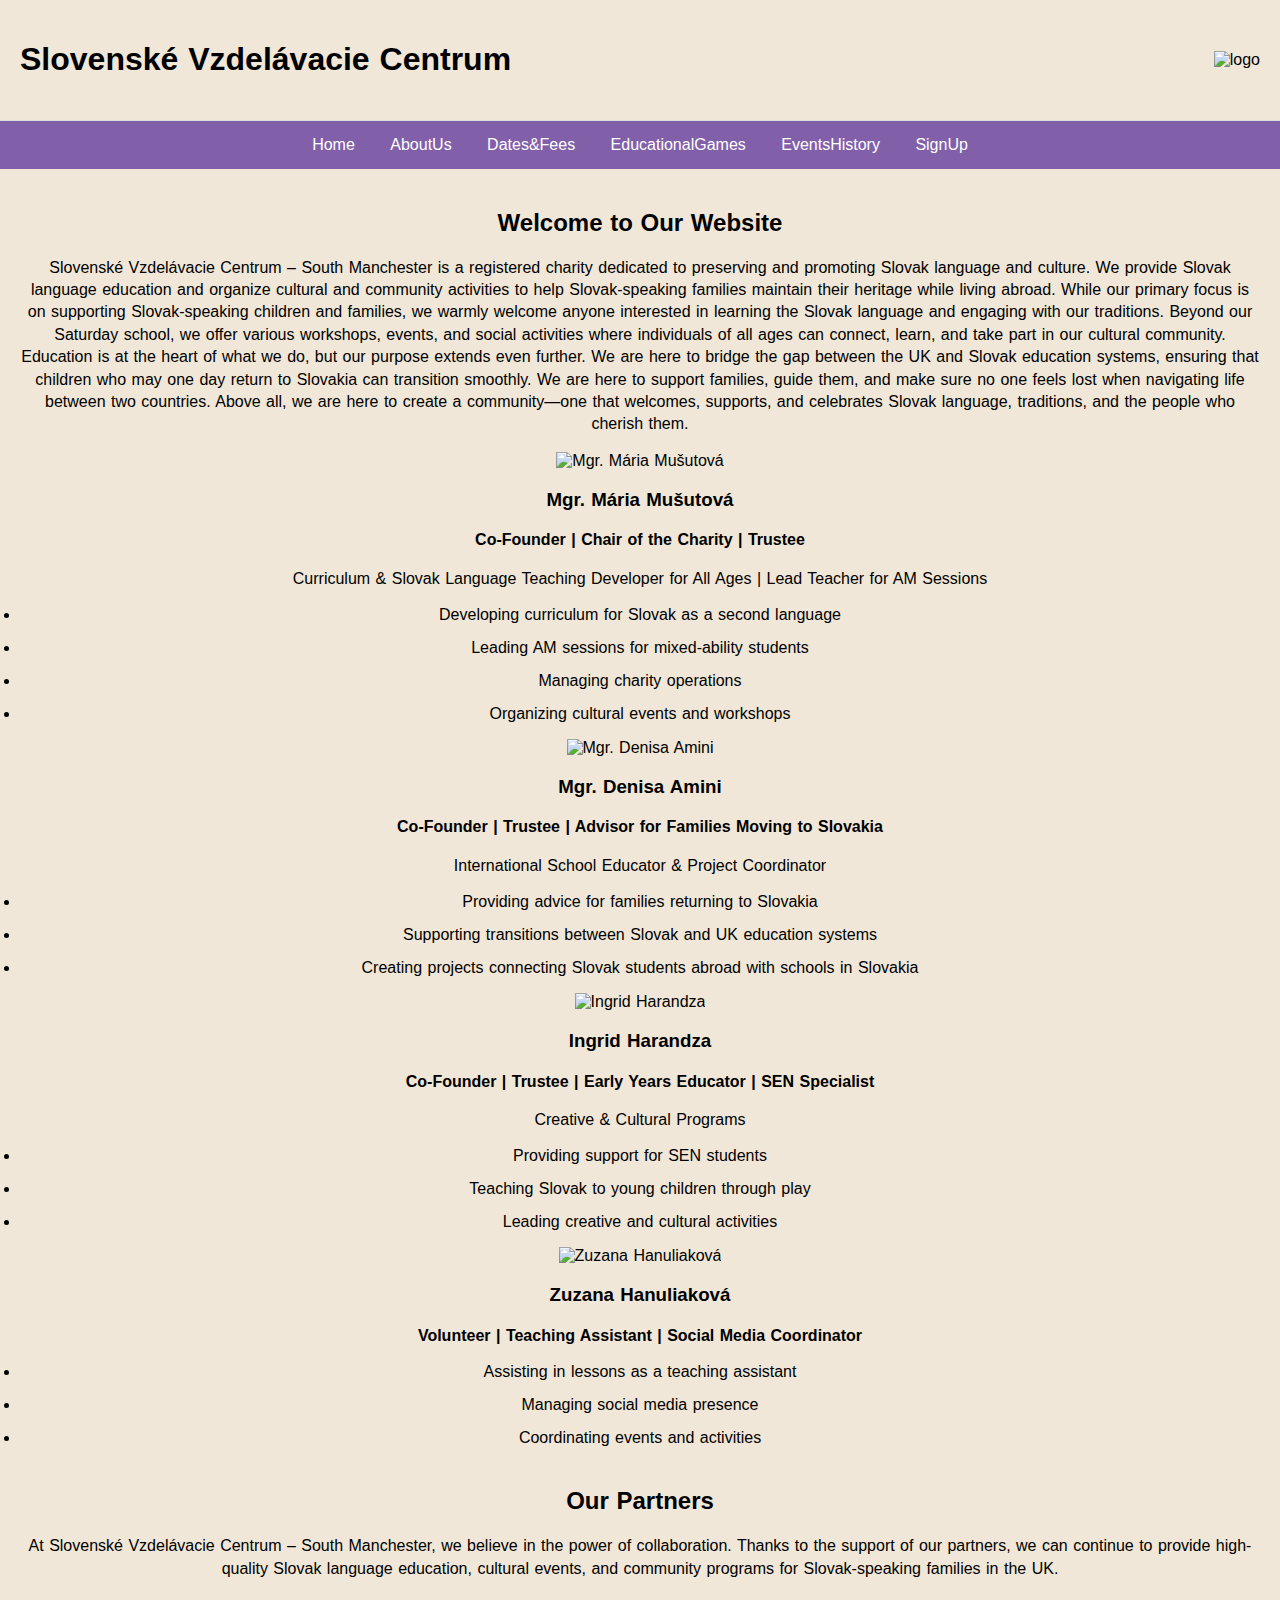
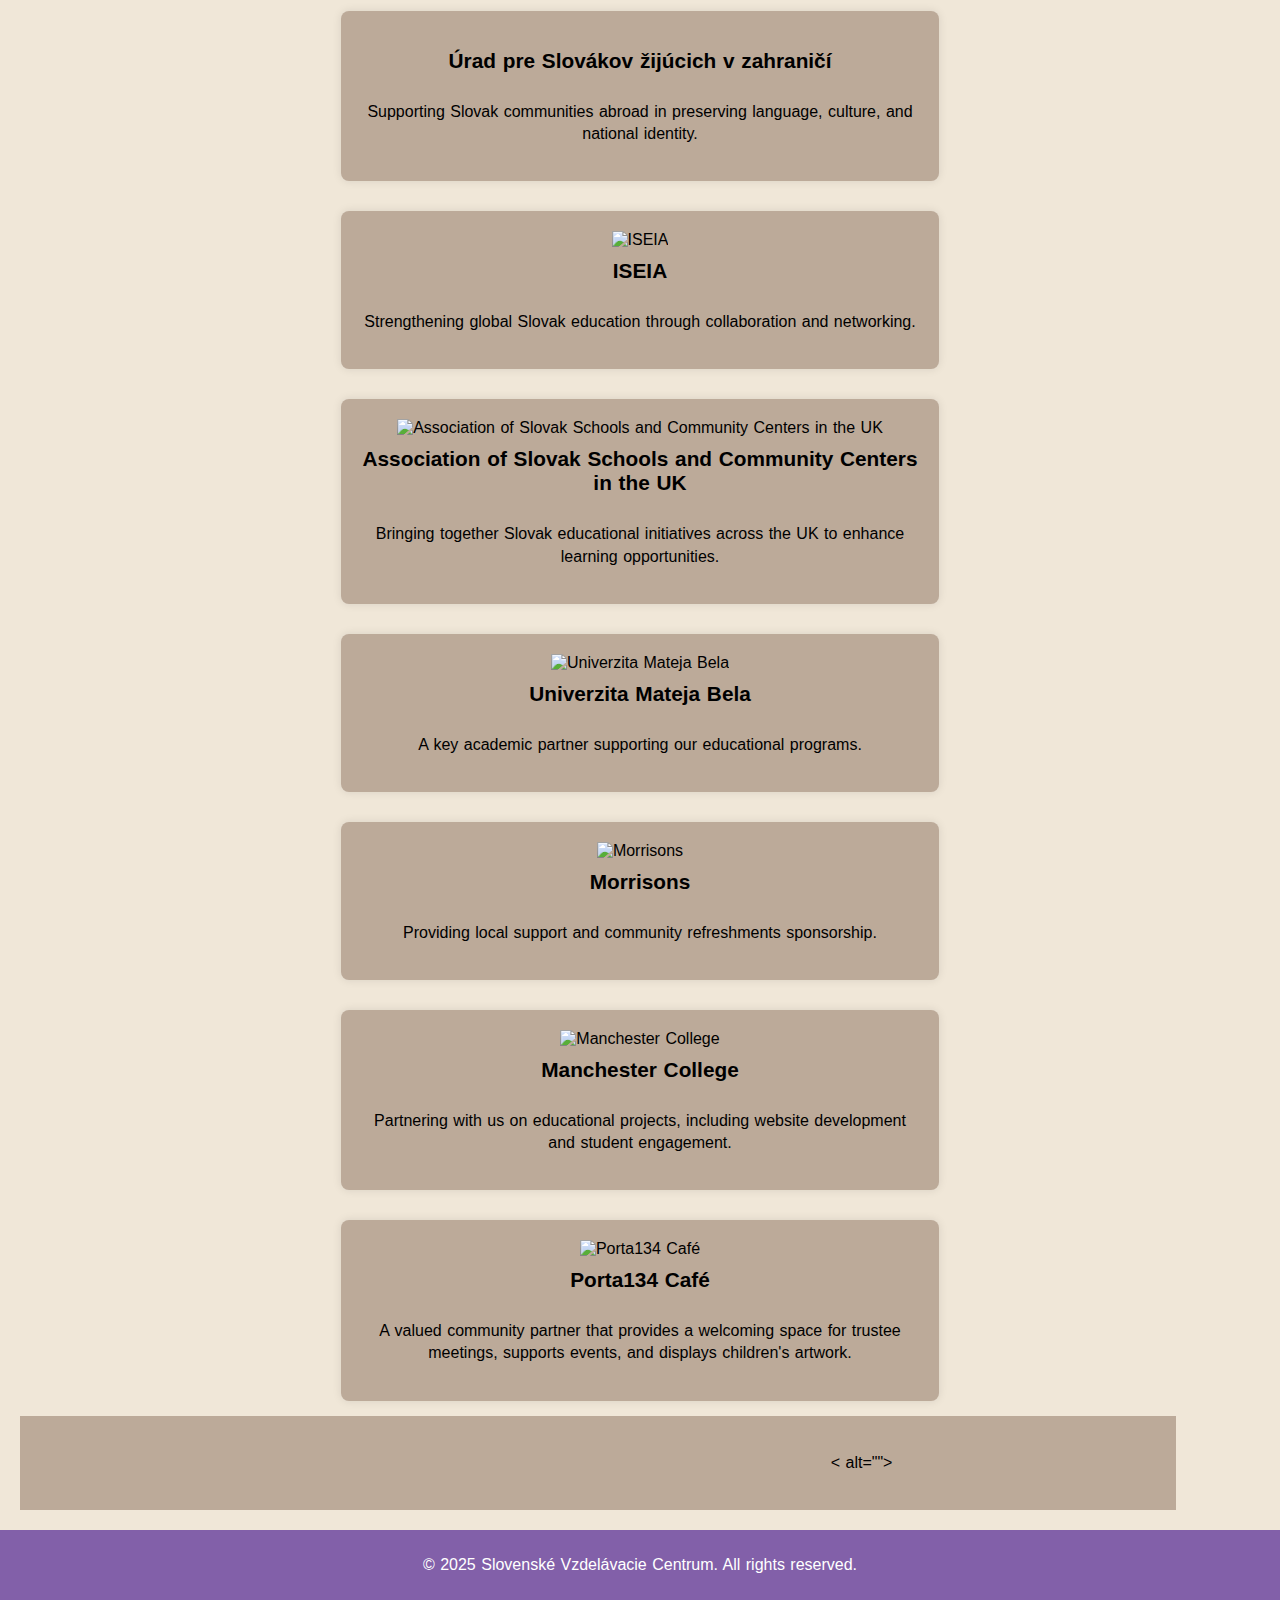
==== pages/aboutUs.html @ 6a3eaf0e "Update aboutUs.html" ====
<!DOCTYPE html>
<html lang="en">
  <head>
    <meta charset="UTF-8"> <!-- Sets the character encoding for the document -->
    <meta name="viewport" content="width=device-width, initial-scale=1.0"> <!-- Ensures proper responsive behavior on mobile devices -->
    <title>HomePage</title> <!-- Sets the title of the webpage -->
    <link href="../css/style.css" rel="stylesheet"> <!-- Links the external CSS file -->
    <script src="scripts/javascript.js"></script> <!-- Links the external JS file -->
  </head>
  <body> 
    <!-- Header Section with logo -->
    <header>
      <h1>Slovenské Vzdelávacie Centrum</h1> <!-- Main title of the website -->
      
      <img src="https://github.com/safna0801/U15Ass2-Safna-Imarn/blob/main/images/LOGO.png?raw=true" alt="logo" class="logo"> <!-- Displays a logo image aligned to the right -->
    </header>
    
    <!-- Navigation Bar -->
    <nav>
      <a href="index.html">Home</a> <!-- Navigation link to Home page -->
      <a href="pages/aboutUs.html">AboutUs</a> <!-- Navigation link to About page -->
      <a href="pages/dates&fees.html">Dates&Fees</a> <!-- Navigation link to Dates&fees page -->
      <a href="pages/educationalGames.html">EducationalGames</a> <!-- Navigation link to EducationalGames page -->
      <a href="pages/eventsHistory.html">EventsHistory</a> <!-- Navigation link to Events History page -->
      <a href="pages/signUp.html">SignUp</a> <!-- Navigation link to SignUp page -->
    </nav>
    
    <!-- Main Content Area with four Sections -->
    <main class="mainpage">
      <h2>Welcome to Our Website</h2> <!-- Main heading for content section -->
      <p>Slovenské Vzdelávacie Centrum – South Manchester is a registered charity dedicated to preserving and promoting Slovak language and culture. We provide Slovak language education and organize cultural and community activities to help Slovak-speaking families maintain their heritage while living abroad.

While our primary focus is on supporting Slovak-speaking children and families, we warmly welcome anyone interested in learning the Slovak language and engaging with our traditions. Beyond our Saturday school, we offer various workshops, events, and social activities where individuals of all ages can connect, learn, and take part in our cultural community.

Education is at the heart of what we do, but our purpose extends even further. We are here to bridge the gap between the UK and Slovak education systems, ensuring that children who may one day return to Slovakia can transition smoothly. We are here to support families, guide them, and make sure no one feels lost when navigating life between two countries.

Above all, we are here to create a community—one that welcomes, supports, and celebrates Slovak language, traditions, and the people who cherish them.</p> <!-- Short description of the page -->
      <section>
    <div class="team-member">
        <img src="https://via.placeholder.com/100" alt="Mgr. Mária Mušutová">
        <h3>Mgr. Mária Mušutová</h3>
        <p><strong>Co-Founder | Chair of the Charity | Trustee</strong></p>
        <p>Curriculum & Slovak Language Teaching Developer for All Ages | Lead Teacher for AM Sessions</p>
        <ul>
            <li>Developing curriculum for Slovak as a second language</li>
            <li>Leading AM sessions for mixed-ability students</li>
            <li>Managing charity operations</li>
            <li>Organizing cultural events and workshops</li>
        </ul>
    </div>

    <div class="team-member">
        <img src="https://via.placeholder.com/100" alt="Mgr. Denisa Amini">
        <h3>Mgr. Denisa Amini</h3>
        <p><strong>Co-Founder | Trustee | Advisor for Families Moving to Slovakia</strong></p>
        <p>International School Educator & Project Coordinator</p>
        <ul>
            <li>Providing advice for families returning to Slovakia</li>
            <li>Supporting transitions between Slovak and UK education systems</li>
            <li>Creating projects connecting Slovak students abroad with schools in Slovakia</li>
        </ul>
    </div>

    <div class="team-member">
        <img src="https://via.placeholder.com/100" alt="Ingrid Harandza">
        <h3>Ingrid Harandza</h3>
        <p><strong>Co-Founder | Trustee | Early Years Educator | SEN Specialist</strong></p>
        <p>Creative & Cultural Programs</p>
        <ul>
            <li>Providing support for SEN students</li>
            <li>Teaching Slovak to young children through play</li>
            <li>Leading creative and cultural activities</li>
        </ul>
    </div>

    <div class="team-member">
        <img src="https://via.placeholder.com/100" alt="Zuzana Hanuliaková">
        <h3>Zuzana Hanuliaková</h3>
        <p><strong>Volunteer | Teaching Assistant | Social Media Coordinator</strong></p>
        <ul>
            <li>Assisting in lessons as a teaching assistant</li>
            <li>Managing social media presence</li>
            <li>Coordinating events and activities</li>
        </ul>
    </div>
      
          
        </section>
        <section>
    <div class="partners-header">
        <h2>Our Partners</h2>
        <p>At Slovenské Vzdelávacie Centrum – South Manchester, we believe in the power of collaboration. Thanks to the support of our partners, we can continue to provide high-quality Slovak language education, cultural events, and community programs for Slovak-speaking families in the UK.</p>
    </div>

    <div class="partners-list">
        <div class="partner-card">
            <img src="https://github.com/safna0801/U15Ass2-Safna-Imarn/blob/main/images/%C3%9Arad%20pre%20Slov%C3%A1kov%20%C5%BEij%C3%BAcich%20v%20zahrani%C4%8D%C3%AD.jpg?raw=true"alt="">
            <h4>Úrad pre Slovákov žijúcich v zahraničí</h4>
            <p>Supporting Slovak communities abroad in preserving language, culture, and national identity.</p>
        </div>
        <div class="partner-card">
            <img src="https://github.com/safna0801/U15Ass2-Safna-Imarn/blob/main/images/ISEIA.jpg?raw=true" alt="ISEIA">
            <h4>ISEIA</h4>
            <p>Strengthening global Slovak education through collaboration and networking.</p>
        </div>
        <div class="partner-card">
            <img src="https://github.com/safna0801/U15Ass2-Safna-Imarn/blob/main/images/Association%20of%20Slovak%20Schools%20and%20Community%20Centers%20in%20the%20UK.jpg?raw=true" alt="Association of Slovak Schools and Community Centers in the UK">
            <h4>Association of Slovak Schools and Community Centers in the UK</h4>
            <p>Bringing together Slovak educational initiatives across the UK to enhance learning opportunities.</p>
        </div>
        <div class="partner-card">
            <img src="https://github.com/safna0801/U15Ass2-Safna-Imarn/blob/main/images/Univerzita%20Mateja%20Bela%201.png?raw=true" alt="Univerzita Mateja Bela">
            <h4>Univerzita Mateja Bela</h4>
            <p>A key academic partner supporting our educational programs.</p>
        </div>
        <div class="partner-card">
            <img src="https://github.com/safna0801/U15Ass2-Safna-Imarn/blob/main/images/Morrisons-Emblem.png?raw=true" alt="Morrisons">
            <h4>Morrisons</h4>
            <p>Providing local support and community refreshments sponsorship.</p>
        </div>
        <div class="partner-card">
            <img src="https://raw.githubusercontent.com/safna0801/U15Ass2-Safna-Imarn/refs/heads/main/images/The-Manchester-College-1024x576.webp" alt="Manchester College">
            <h4>Manchester College</h4>
            <p>Partnering with us on educational projects, including website development and student engagement.</p>
        </div>
        <div class="partner-card">
            <img src="https://github.com/safna0801/U15Ass2-Safna-Imarn/blob/main/images/porta-134-northenden-road-scaled%20(1).jpg?raw=true" alt="Porta134 Café">
            <h4>Porta134 Café</h4>
            <p>A valued community partner that provides a welcoming space for trustee meetings, supports events, and displays children's artwork.</p>
        </div>
    </div>
</section>
        <section class="section">
          <h3></h3> <!-- Heading for the second section -->
          <p>< alt=""></p> <!-- Image and description inside second section -->
        </section>
        
      </div>
    </main>
    
    <!-- Footer Section -->
    <footer>
      <p>&copy; 2025 Slovenské Vzdelávacie Centrum. All rights reserved.</p> <!-- Footer copyright information -->
    </footer>
  </body>
</html>
---- css/style.css ----
/* Reset default margin and padding for a consistent layout */
body{
  font-family: roboto, inter, nunito, figtee, arial; /* Sets the default font style */
  margin: 0;
  padding: 0;
  text-align: center; /* Centers text globally */
  word-spacing: 1px; /* Adds 10px of space between words */
}
/* Header Styling */
header {
  display: flex; /* Uses flexbox for layout */
  justify-content: space-between; /* Pushes content to opposite sides */
  align-items: center; /* Aligns items vertically */
  padding: 20px;
  background-color: #F0E7D8; /* Ligth grey background */
  border-bottom: 1px solid #ddd; /* Adds a subtle bottom border */
}
/* Logo Styling */
.logo{
  max-width: 100px; /* Restricts logo size */
  
}
/* Navigation Bar styling */
nav{
  background-color: #8260A9; /* Dark background for contrast */
  padding: 15px;
}
nav a {
  color: white; /* Sets text color */
  text-decoration: none; /* Removes underline from links */
  margin: 0 15px; /* Adds spacing between links */
}
/* Main Content Section Styling */
.mainpage {
  background-color: #F0E7D8;
  color: black; /* Ensures text is visible */
  padding: 20px; /* Optional:adds spacing inside */
  p {
  line-height: 1.4;
    

}
.content {
  backgroung-color: #f9f9f9; /* light gray background */
  padding: 20px; /* add space inside the main section */
  border-radius: 10px; /* rounded corners */
  text-align: center; /* center text */
  width: 100%; /* full width */
  max-width: 100%; */ ensure it does not exceed the viewport */
  margin: 0 auto; /* center horizontally */
  box-shadow: 0 4px 8px rgba(0, 0, 0, 0.1); /* add a subtle shadow */
  border: 2px solid #2c3e50; /* dark blue-gray border */
}
.content h2 {
  color: #333; /* dark gray color for heading */
  font-size: 30px; /* adjust font size */
}
.content p {
  color: #666; /* medium dray for paragraph text */
  font-size: 30px; /* adjust font size */
  line-height: 1.5; /* improve readability */
  max-width: 80%; /* limit text width for better readability */
  margin: 0 auto; /* center text */
}
.section {
  display: flex; /* enables side-by-side layout */
  justify-content: space-around; /* spaces sections evenly */
  padding: 20px; 
}
/* individual section styling */
.section {
  width: 90%; /* sets equal width for both sections */
  padding: 20px; 
  border: ; /* adds a subtle border */
  background-color: #BCAA99
}
ul {
  list-style-type: disc; /* Default bullet style */
  margin-left: 10px; /* Indentation for bullet points */
}
li {
  margin-bottom: 15px; /* Space between each bullet point */
}
 ul {
  list-style-position: outside; /* Keeps bullets outside the list items */
  padding-left: 0; /* Removes the default left padding */
  margin-left: 0; /* Removes the default margin on the left */
}

li {
  padding-left: 0; /* Ensures no padding is applied to the list items */
  margin-left: 0; /* Removes any margin from the list items */
}
  .partners-header {
            text-align: center;
            margin-top: 40px;
            color: #black;
        }
        .partners-list {
            display: flex;
            flex-wrap: wrap;
            justify-content: space-around;
        }
        .partner-card {
            width: 45%;
            text-align: center;
            margin: 15px;
            padding: 20px;
            background-color: #BCAA99;
            border-radius: 8px;
            box-shadow: 0 0 10px rgba(0, 0, 0, 0.1);
        }
        .partner-card h4 {
            margin-top: 0;
            font-size: 1.3em;
        }
        .partner-card img {
            width: 140px;
            height: auto;
            margin-bottom: 10px;
        }
}
/* footer styling */
footer{
  background-color: #8260A9;
  color: white;
  padding: 10px;
  position: relative;
}
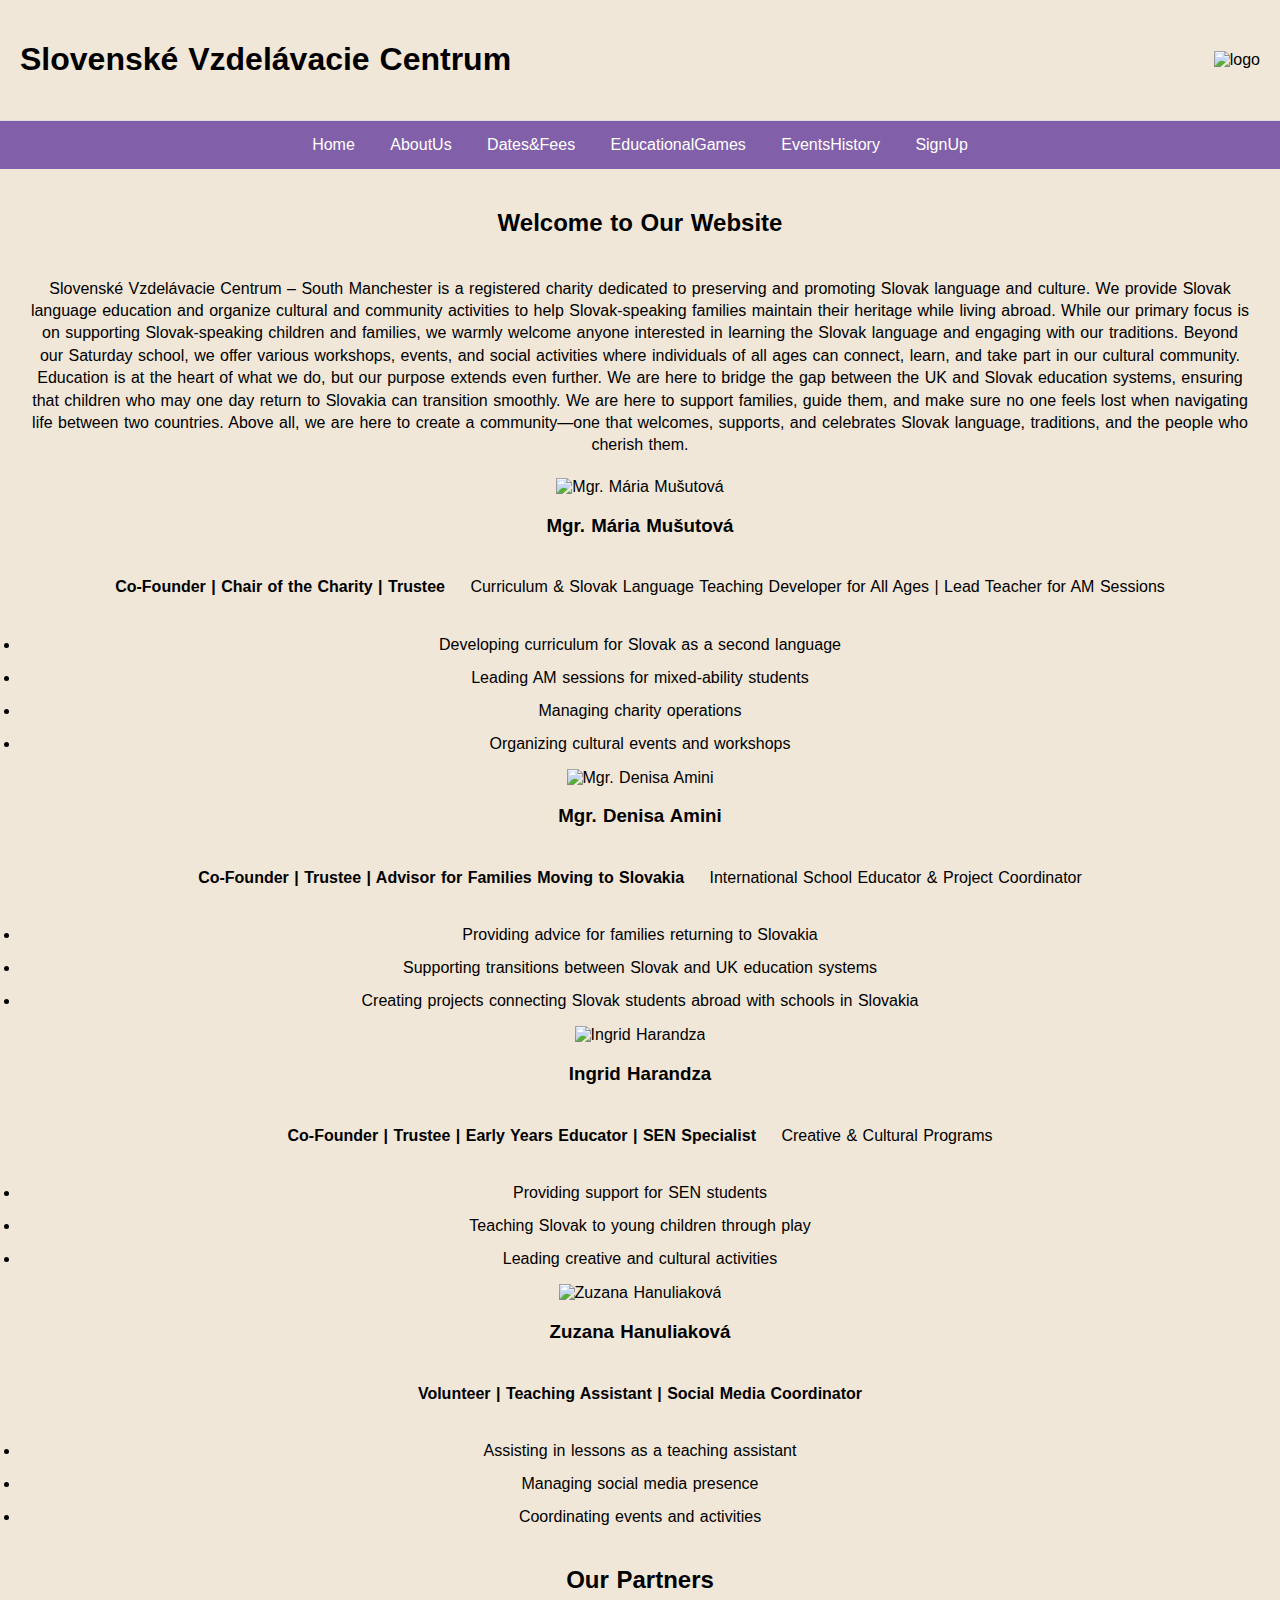
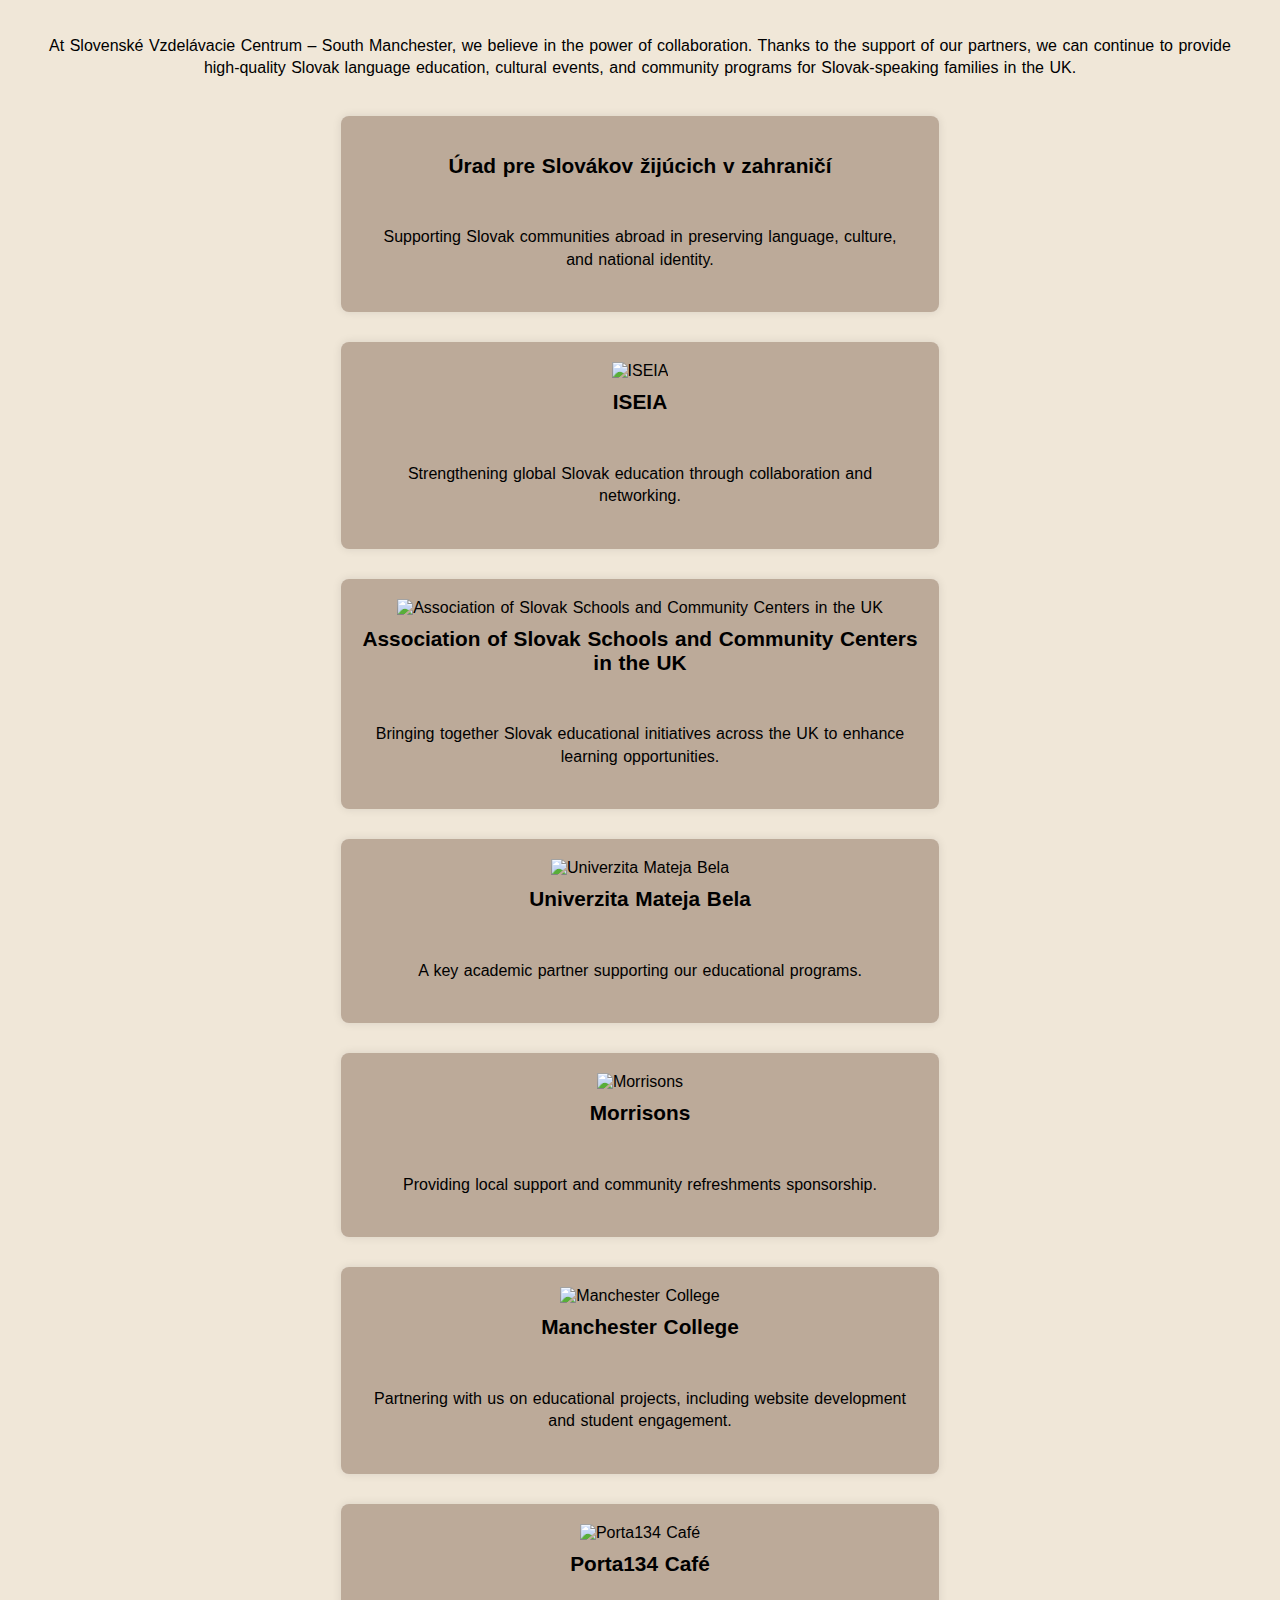
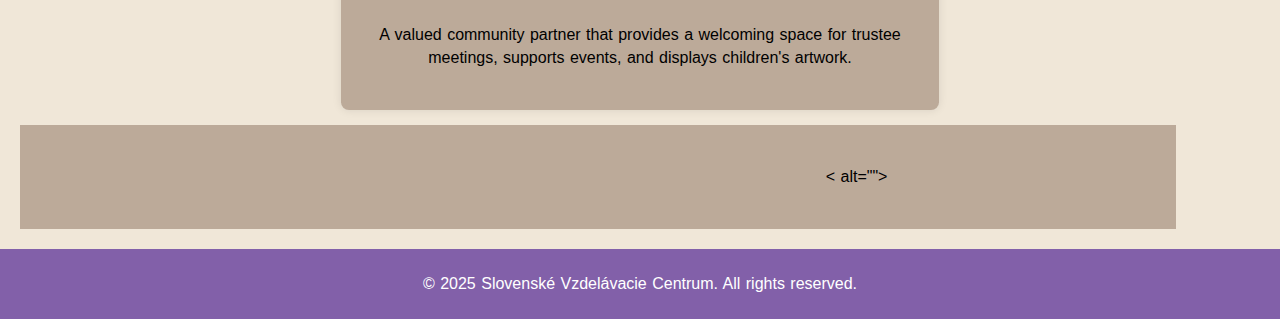
==== commit 6414b7e9: "Update aboutUs.html" ====
--- a/pages/aboutUs.html
+++ b/pages/aboutUs.html
@@ -35,6 +35,15 @@
 Education is at the heart of what we do, but our purpose extends even further. We are here to bridge the gap between the UK and Slovak education systems, ensuring that children who may one day return to Slovakia can transition smoothly. We are here to support families, guide them, and make sure no one feels lost when navigating life between two countries.
 
 Above all, we are here to create a community—one that welcomes, supports, and celebrates Slovak language, traditions, and the people who cherish them.</p> <!-- Short description of the page -->
+     <style>
+      /* Add a border around the team member's name */
+      .mainpage p {
+        border: 2px solid #black; /* Adds a border with color */
+        padding: 5px 10px; /* Adds padding around the text */
+        border-radius: 5px; /* Optional: Adds rounded corners */
+        display: inline-block; /* Makes the border wrap tightly around the name */
+      }
+    </style>
       <section>
     <div class="team-member">
         <img src="https://via.placeholder.com/100" alt="Mgr. Mária Mušutová">
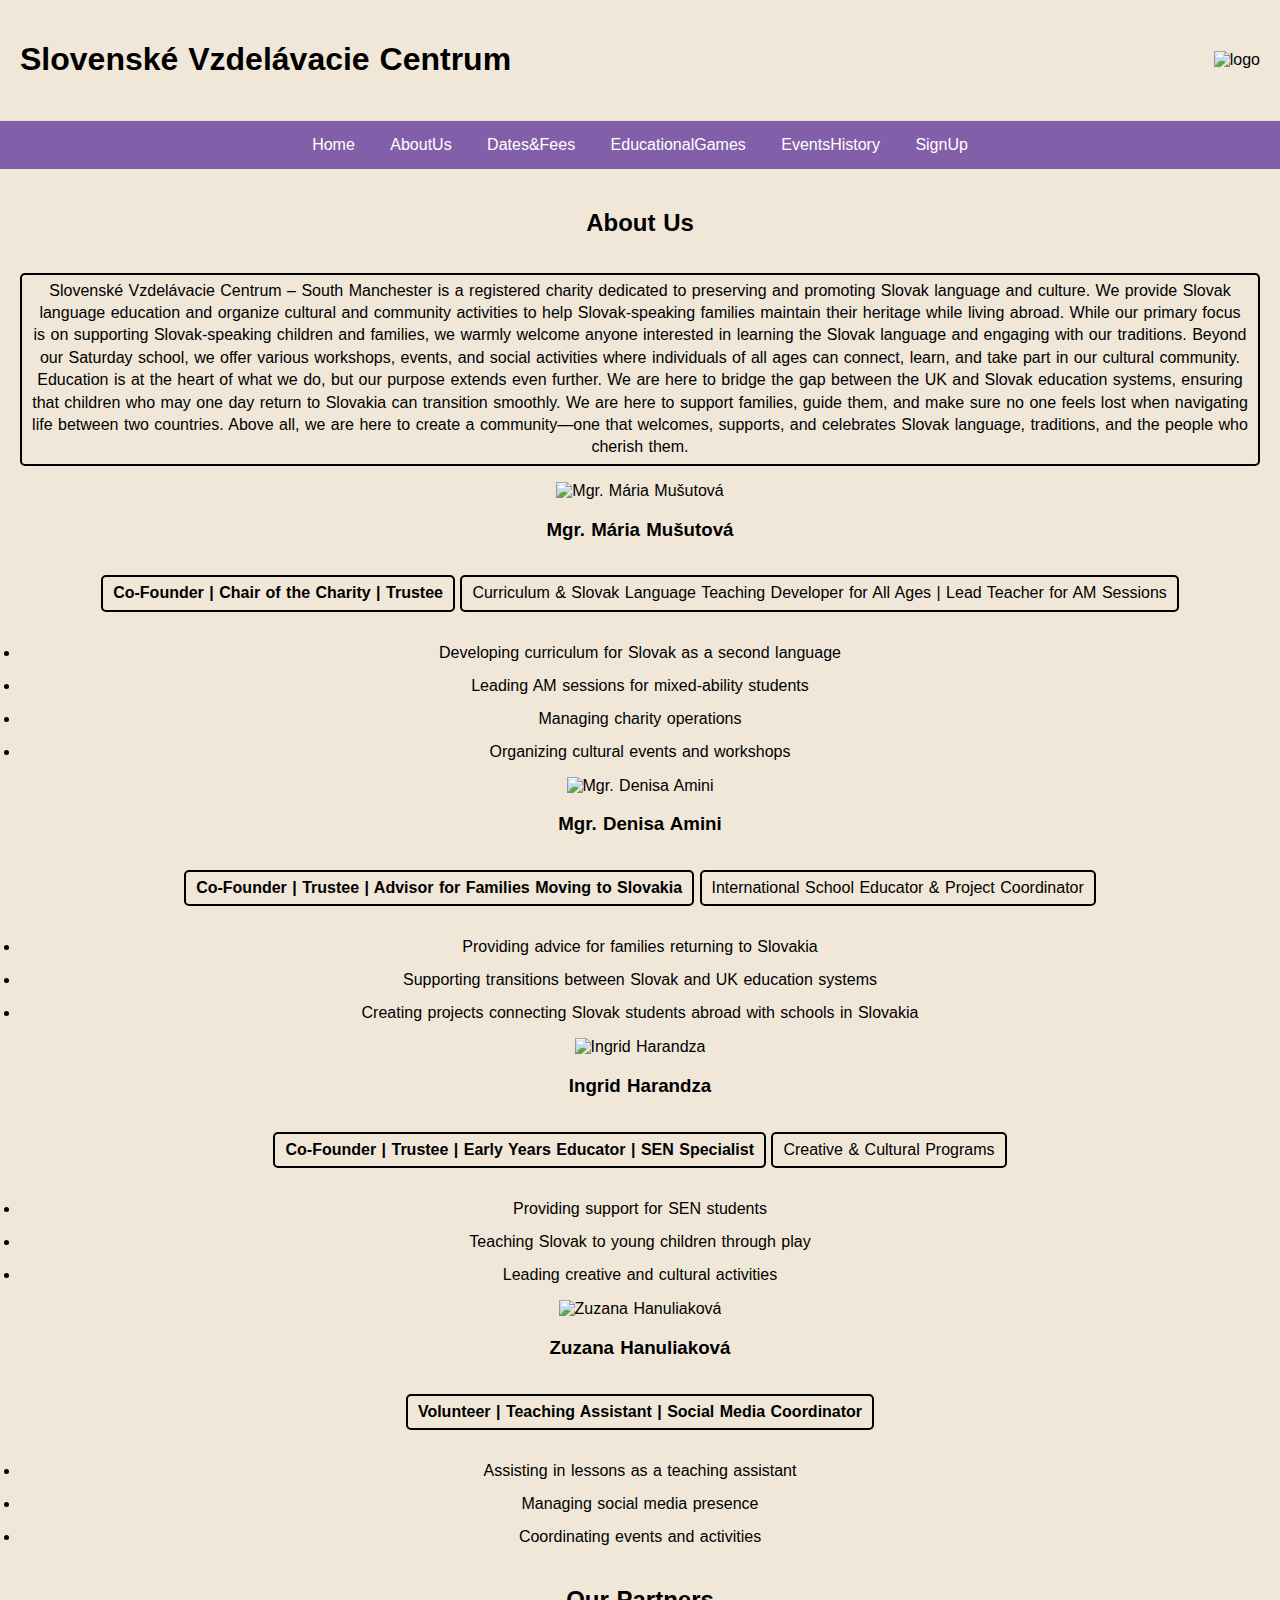
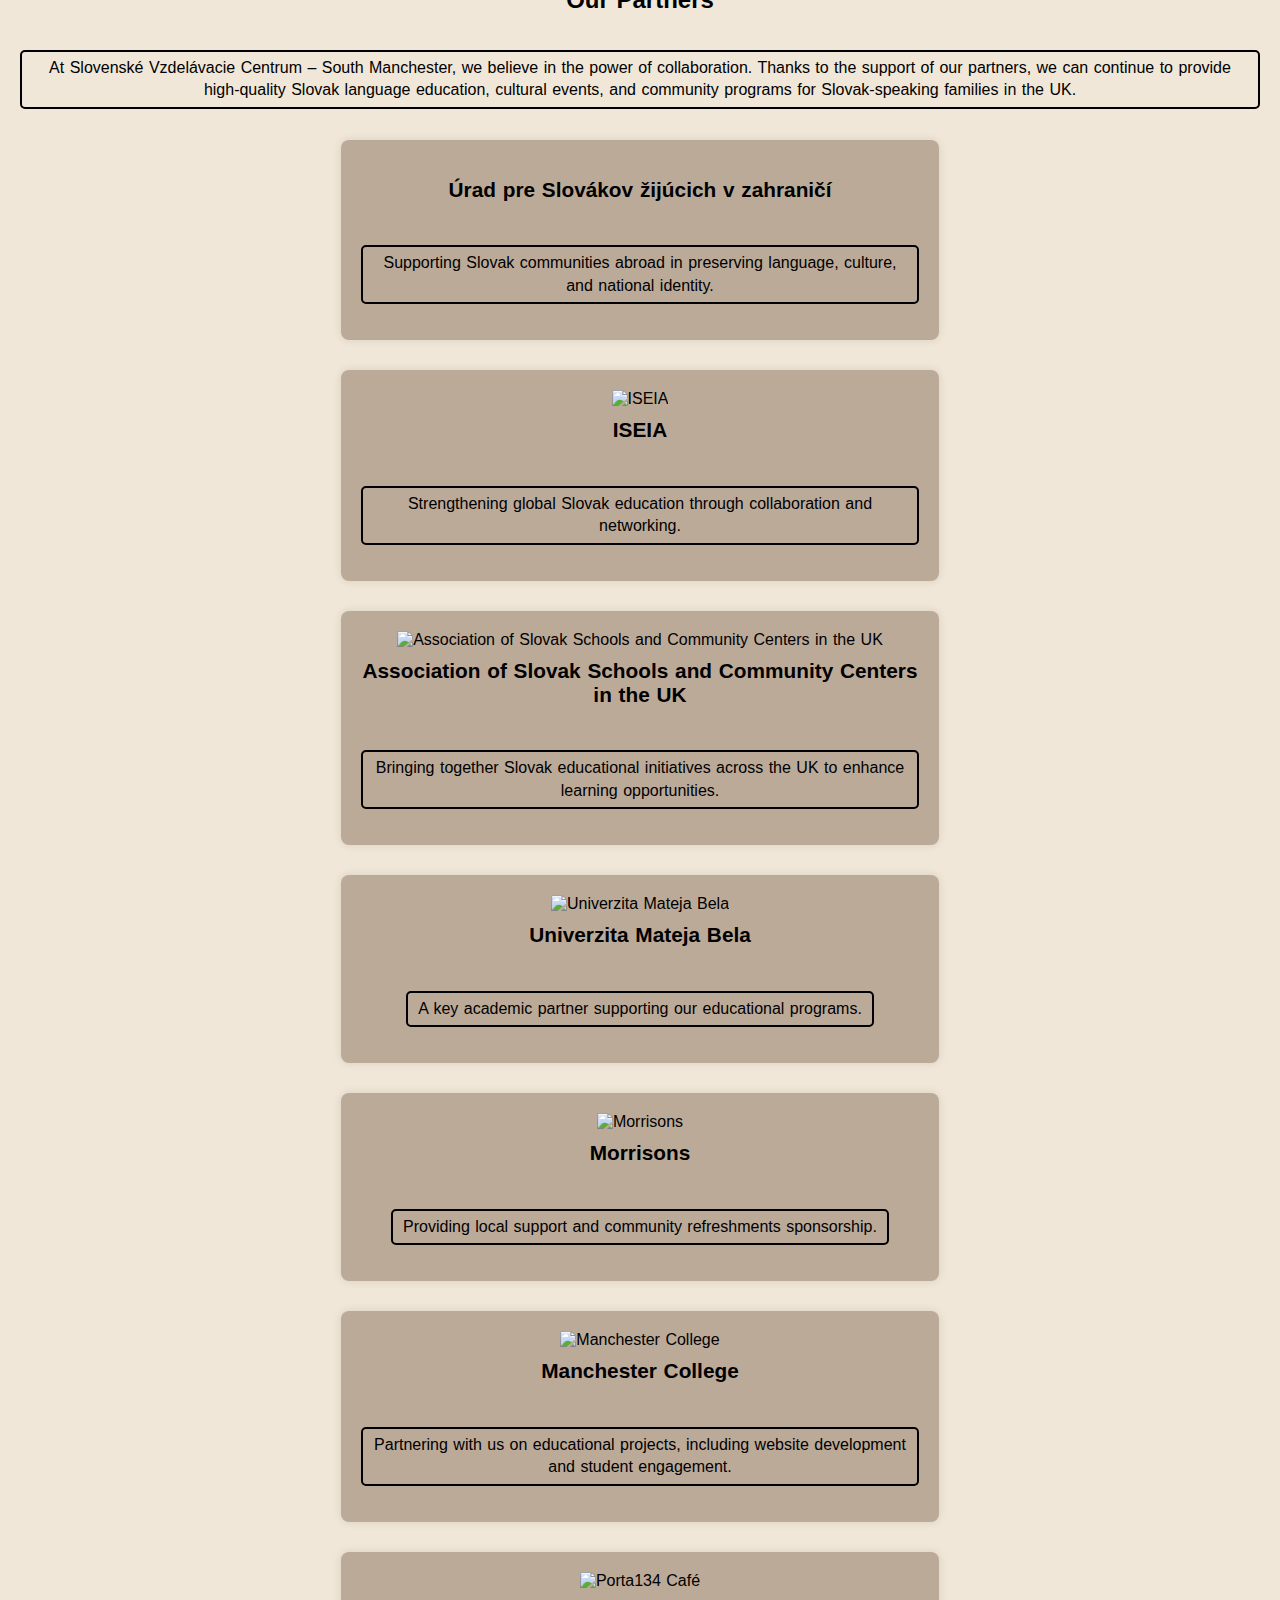
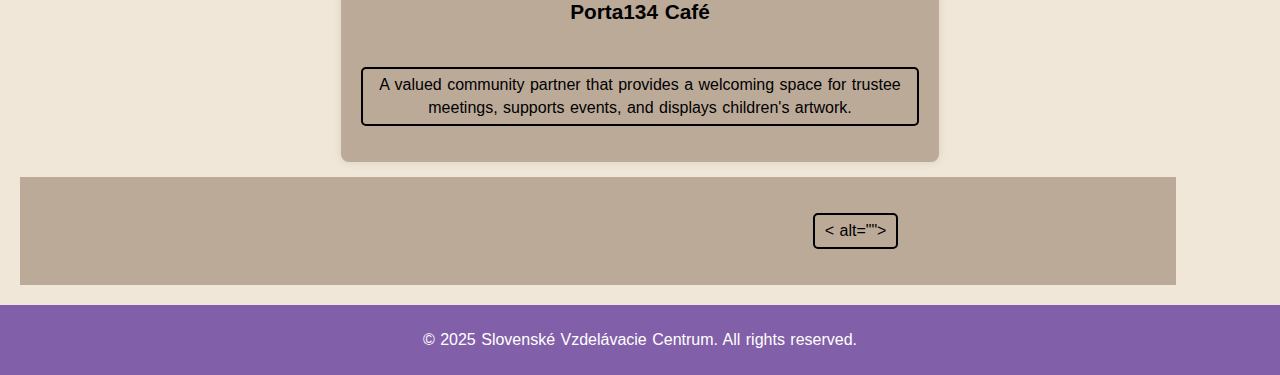
==== commit 87bec975: "Update aboutUs.html" ====
--- a/pages/aboutUs.html
+++ b/pages/aboutUs.html
@@ -27,7 +27,7 @@
     
     <!-- Main Content Area with four Sections -->
     <main class="mainpage">
-      <h2>Welcome to Our Website</h2> <!-- Main heading for content section -->
+      <h2>About Us</h2> <!-- Main heading for content section -->
       <p>Slovenské Vzdelávacie Centrum – South Manchester is a registered charity dedicated to preserving and promoting Slovak language and culture. We provide Slovak language education and organize cultural and community activities to help Slovak-speaking families maintain their heritage while living abroad.
 
 While our primary focus is on supporting Slovak-speaking children and families, we warmly welcome anyone interested in learning the Slovak language and engaging with our traditions. Beyond our Saturday school, we offer various workshops, events, and social activities where individuals of all ages can connect, learn, and take part in our cultural community.
@@ -38,7 +38,7 @@
      <style>
       /* Add a border around the team member's name */
       .mainpage p {
-        border: 2px solid #black; /* Adds a border with color */
+        border: 2px solid black; /* Adds a border with color */
         padding: 5px 10px; /* Adds padding around the text */
         border-radius: 5px; /* Optional: Adds rounded corners */
         display: inline-block; /* Makes the border wrap tightly around the name */
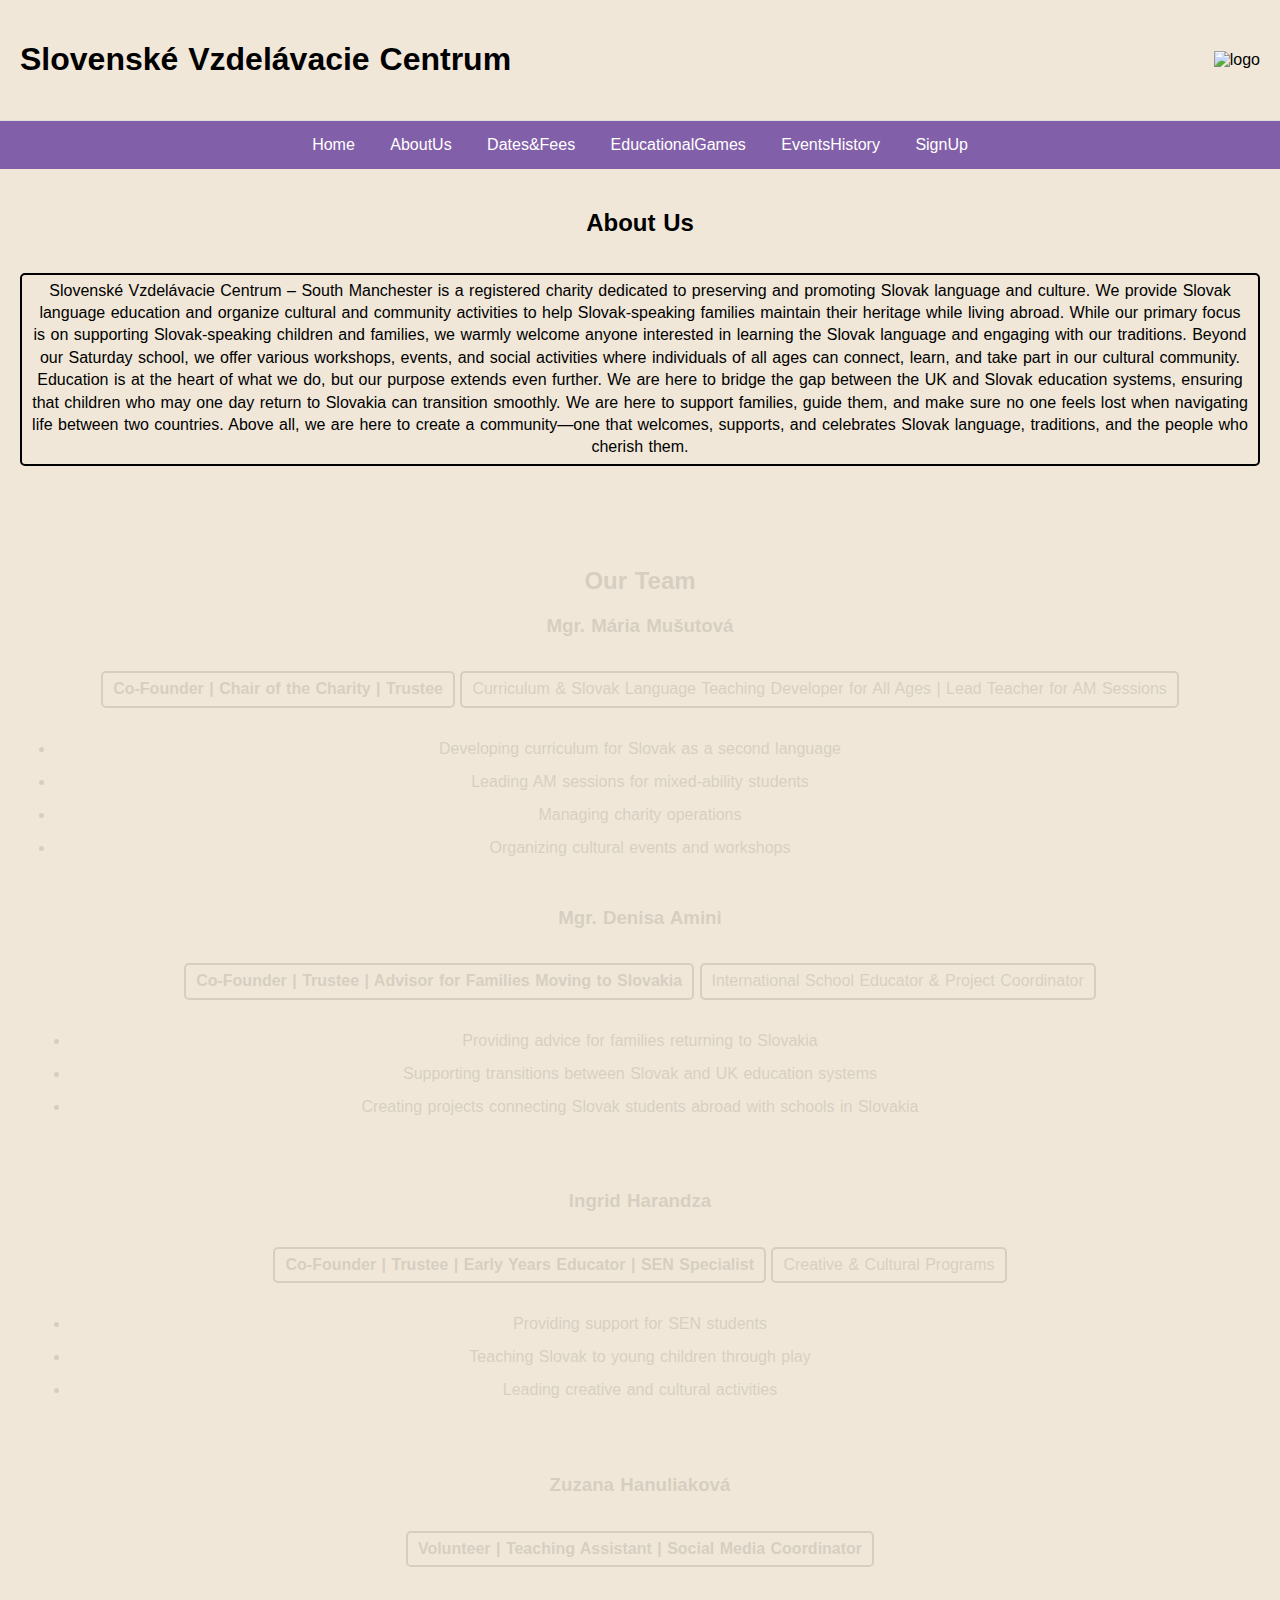
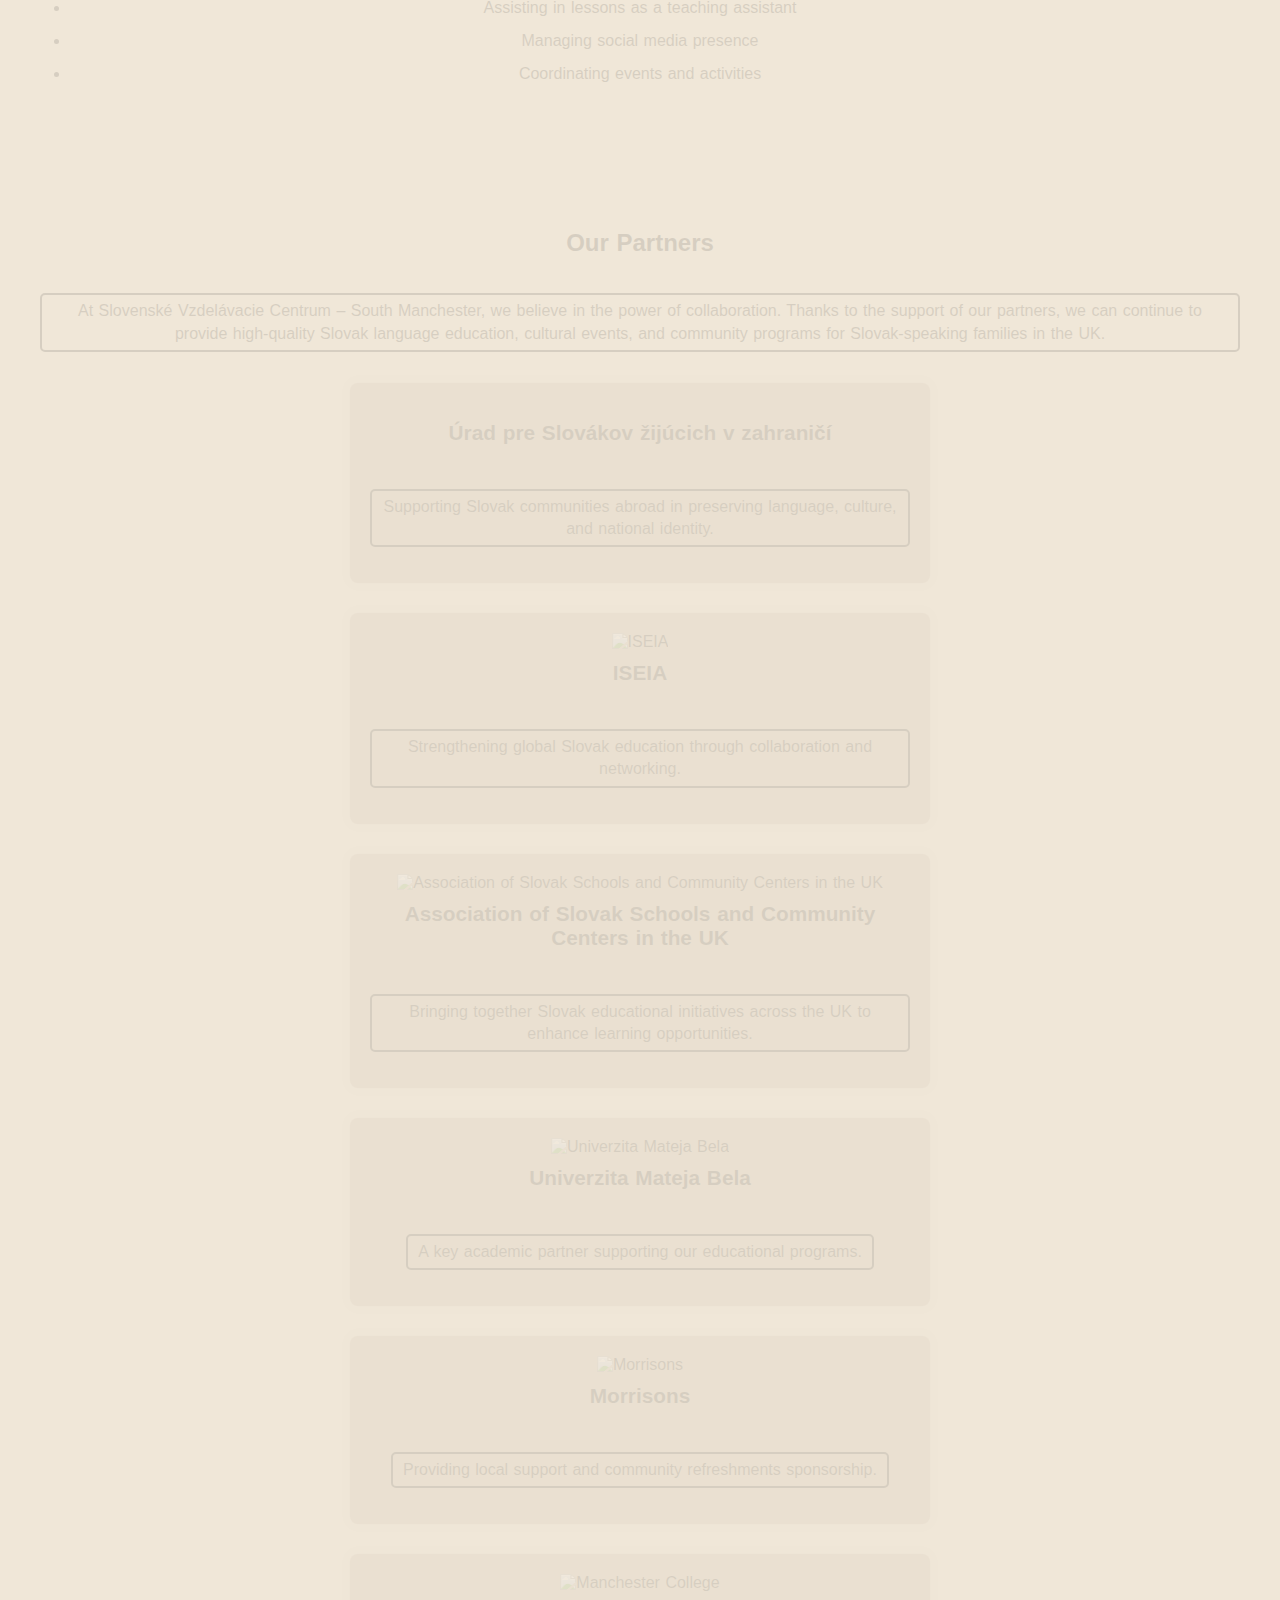
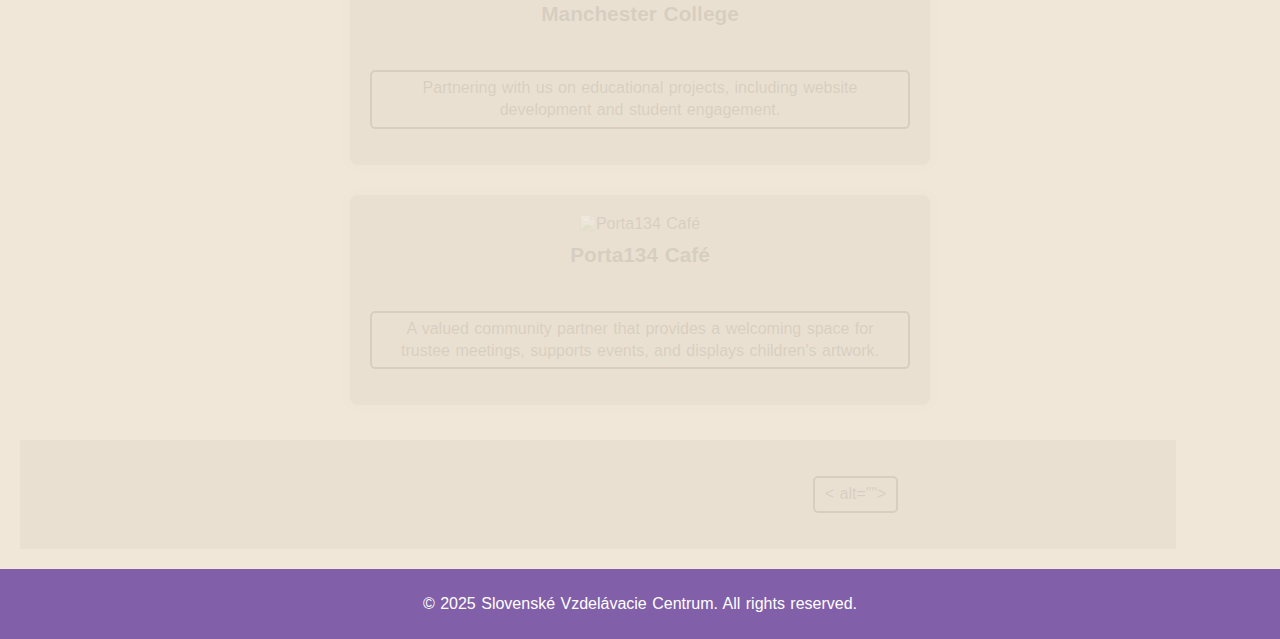
==== commit 1feb1bea: "Update aboutUs.html" ====
--- a/pages/aboutUs.html
+++ b/pages/aboutUs.html
@@ -46,7 +46,8 @@
     </style>
       <section>
     <div class="team-member">
-        <img src="https://via.placeholder.com/100" alt="Mgr. Mária Mušutová">
+        <div class="partners-header">
+        <h2>Our Team</h2>
         <h3>Mgr. Mária Mušutová</h3>
         <p><strong>Co-Founder | Chair of the Charity | Trustee</strong></p>
         <p>Curriculum & Slovak Language Teaching Developer for All Ages | Lead Teacher for AM Sessions</p>
@@ -59,7 +60,7 @@
     </div>
 
     <div class="team-member">
-        <img src="https://via.placeholder.com/100" alt="Mgr. Denisa Amini">
+       
         <h3>Mgr. Denisa Amini</h3>
         <p><strong>Co-Founder | Trustee | Advisor for Families Moving to Slovakia</strong></p>
         <p>International School Educator & Project Coordinator</p>
@@ -71,7 +72,7 @@
     </div>
 
     <div class="team-member">
-        <img src="https://via.placeholder.com/100" alt="Ingrid Harandza">
+       
         <h3>Ingrid Harandza</h3>
         <p><strong>Co-Founder | Trustee | Early Years Educator | SEN Specialist</strong></p>
         <p>Creative & Cultural Programs</p>
@@ -83,7 +84,7 @@
     </div>
 
     <div class="team-member">
-        <img src="https://via.placeholder.com/100" alt="Zuzana Hanuliaková">
+        
         <h3>Zuzana Hanuliaková</h3>
         <p><strong>Volunteer | Teaching Assistant | Social Media Coordinator</strong></p>
         <ul>
@@ -92,7 +93,34 @@
             <li>Coordinating events and activities</li>
         </ul>
     </div>
-      
+      <style>
+  /* Add a background image to the team members section */
+  section {
+    background-image: url('https://raw.githubusercontent.com/safna0801/U15Ass2-Safna-Imarn/refs/heads/main/images/donate.webp'); /* Replace with your image URL */
+    background-size: cover; /* Ensures the image covers the entire section */
+    background-position: center; /* Centers the image */
+    padding: 20px; /* Adds some padding around the section */
+    color: # darkblack; /* Optional: Makes the text color white for contrast */
+    opacity: 0.1;
+  }
+
+  /* Additional styles to ensure text is readable over the background image */
+  .team-member {
+    background: light white; /* Adds a semi-transparent dark overlay behind the text */
+    padding: 15px;
+    border-radius: 5px;
+    margin: 10px 0;
+  }
+
+  .team-member h3 {
+    color: #black; /* Makes the name white for visibility */
+  }
+
+  .team-member p, .team-member ul {
+    color: #black; /* Makes the details white for readability */
+  }
+</style> 
+        </section>
           
         </section>
         <section>
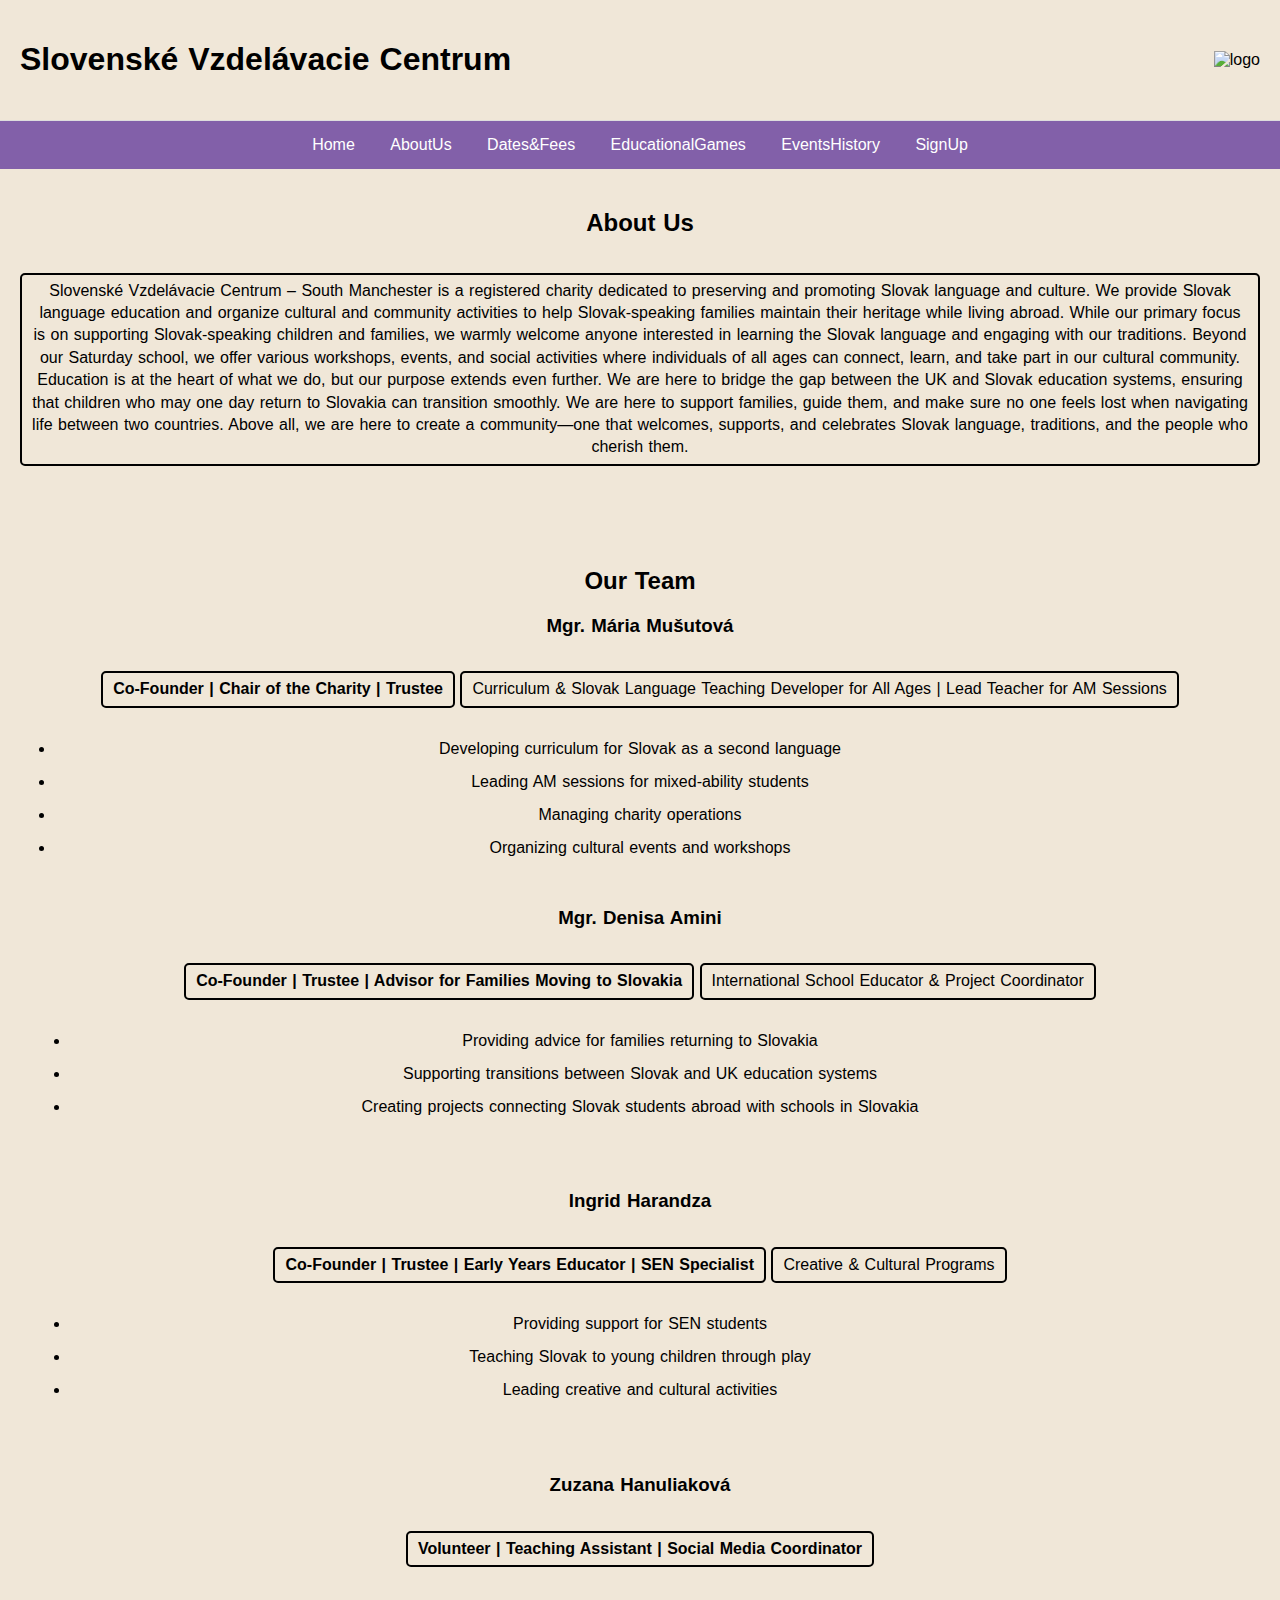
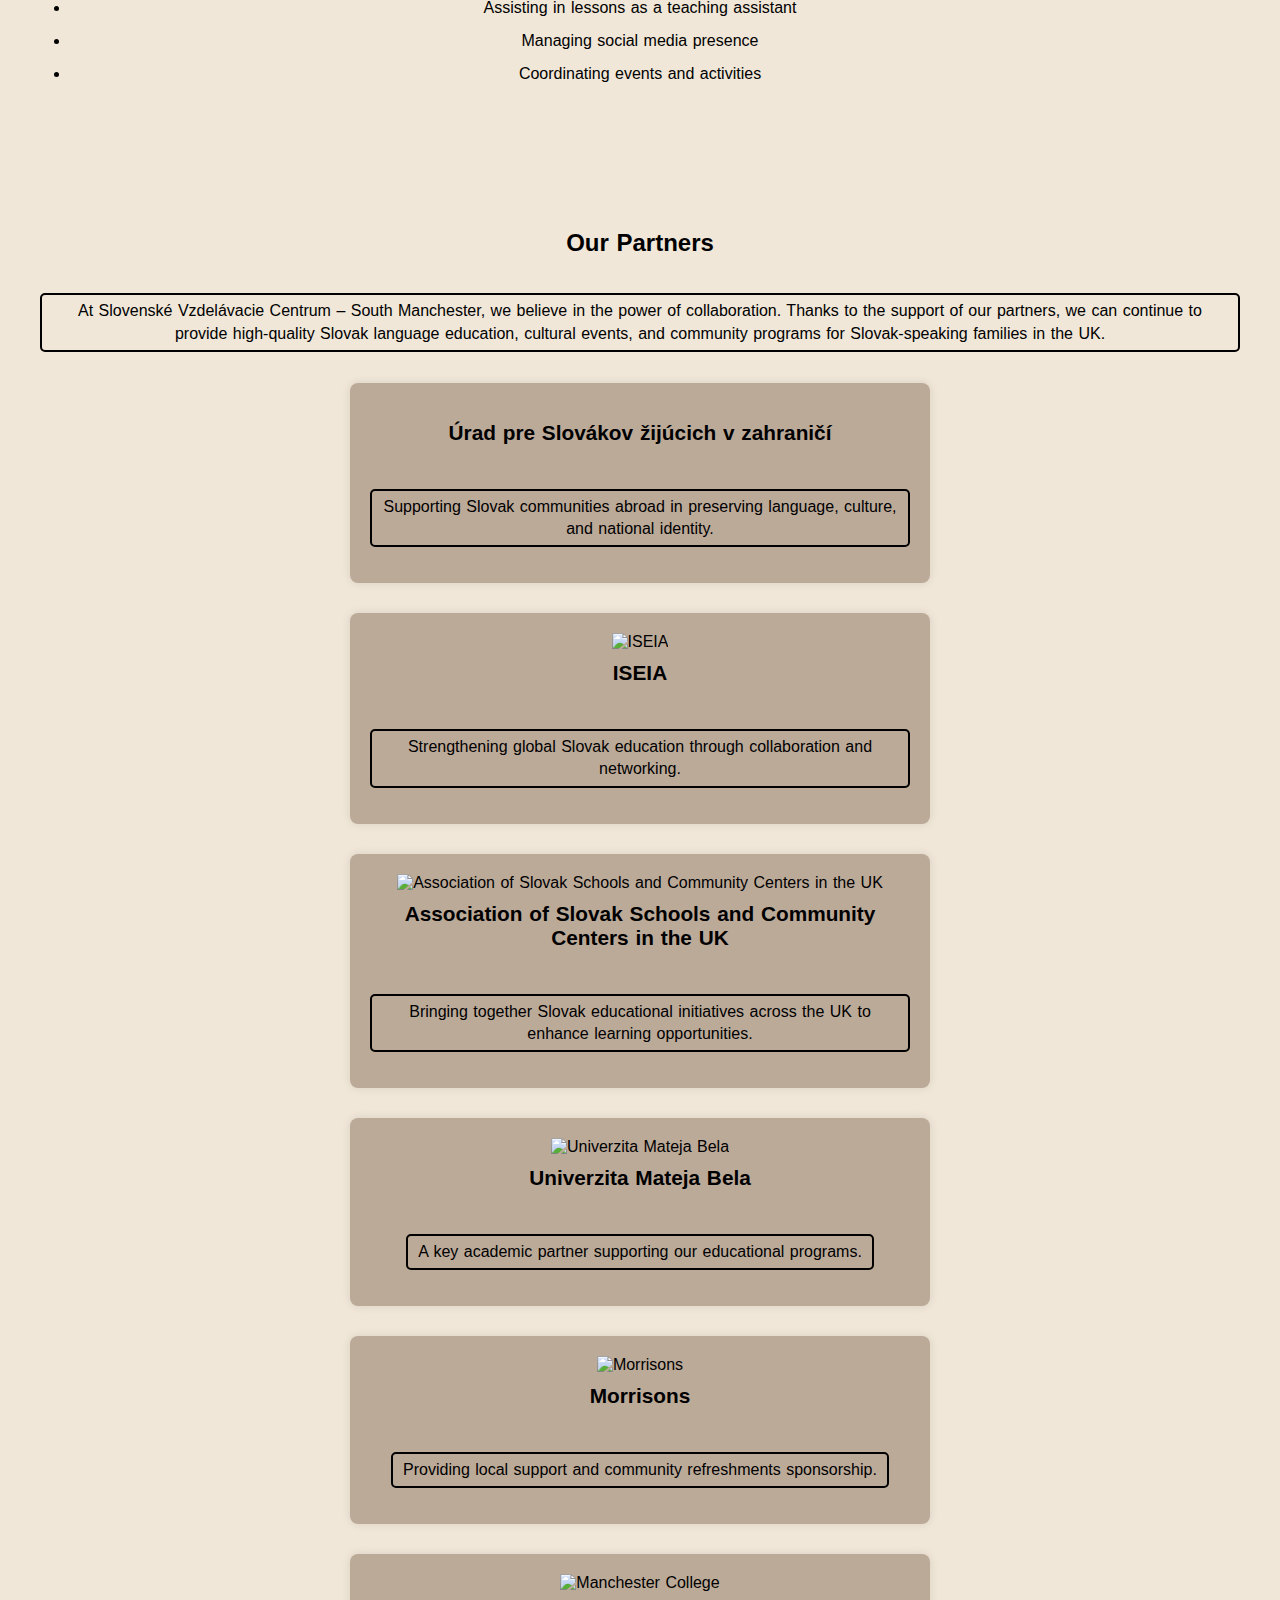
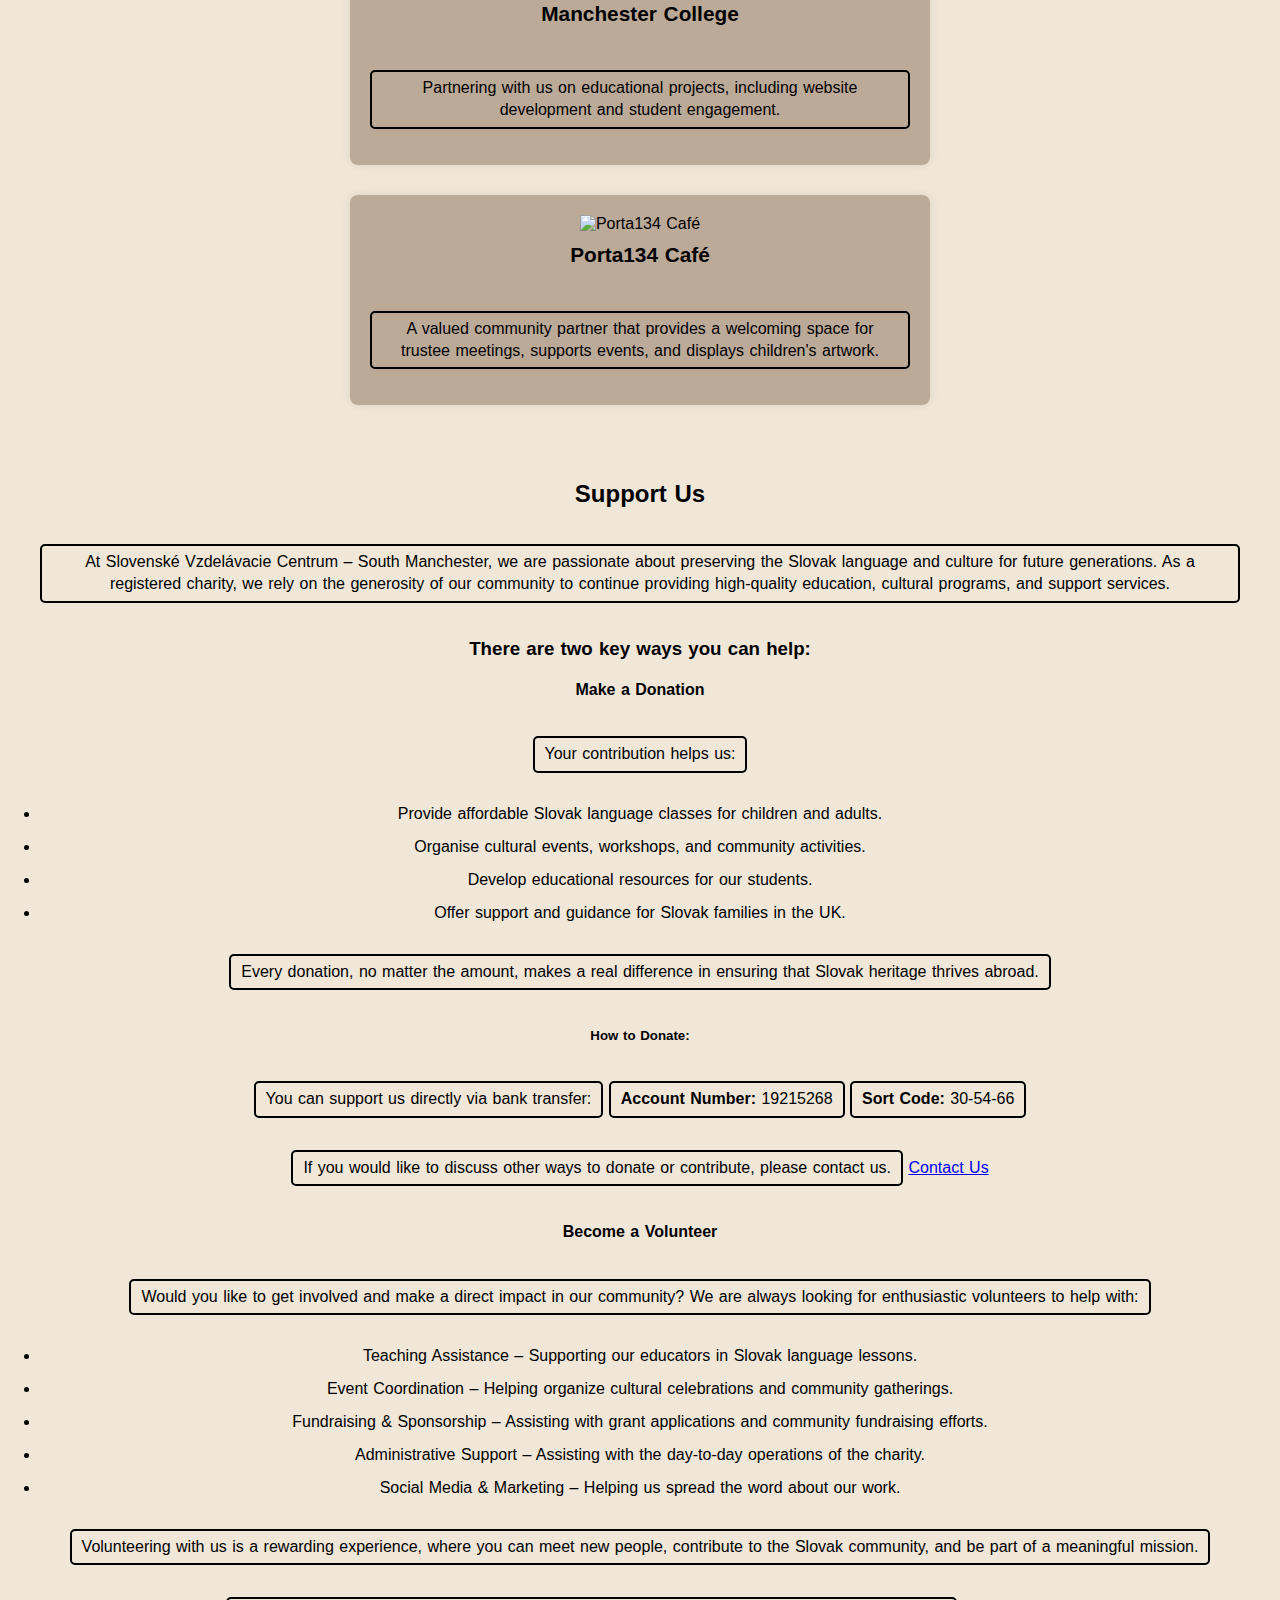
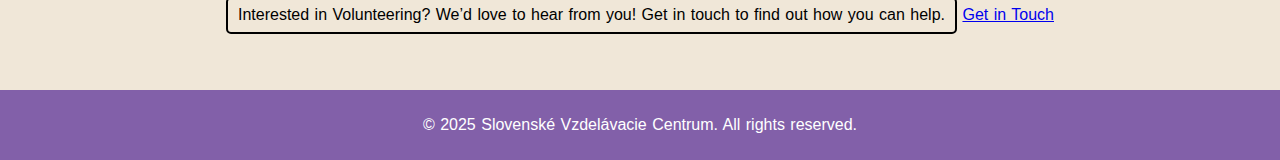
==== commit 4a2f770e: "Update aboutUs.html" ====
--- a/pages/aboutUs.html
+++ b/pages/aboutUs.html
@@ -96,12 +96,12 @@
       <style>
   /* Add a background image to the team members section */
   section {
-    background-image: url('https://raw.githubusercontent.com/safna0801/U15Ass2-Safna-Imarn/refs/heads/main/images/donate.webp'); /* Replace with your image URL */
+    background-image: url('https://github.com/safna0801/U15Ass2-Safna-Imarn/blob/main/images/ebackground.png?raw=true'); /* Replace with your image URL */
     background-size: cover; /* Ensures the image covers the entire section */
     background-position: center; /* Centers the image */
     padding: 20px; /* Adds some padding around the section */
     color: # darkblack; /* Optional: Makes the text color white for contrast */
-    opacity: 0.1;
+    
   }
 
   /* Additional styles to ensure text is readable over the background image */
@@ -167,13 +167,53 @@
         </div>
     </div>
 </section>
-        <section class="section">
-          <h3></h3> <!-- Heading for the second section -->
-          <p>< alt=""></p> <!-- Image and description inside second section -->
-        </section>
+        
         
       </div>
-    </main>
+      
+       <section class="support-us">
+  <div class="container">
+    <h2>Support Us</h2>
+    <p>At Slovenské Vzdelávacie Centrum – South Manchester, we are passionate about preserving the Slovak language and culture for future generations. As a registered charity, we rely on the generosity of our community to continue providing high-quality education, cultural programs, and support services.</p>
+
+    <h3>There are two key ways you can help:</h3>
+
+    <div class="donation">
+      <h4>Make a Donation</h4>
+      <p>Your contribution helps us:</p>
+      <ul>
+        <li>Provide affordable Slovak language classes for children and adults.</li>
+        <li>Organise cultural events, workshops, and community activities.</li>
+        <li>Develop educational resources for our students.</li>
+        <li>Offer support and guidance for Slovak families in the UK.</li>
+      </ul>
+      <p>Every donation, no matter the amount, makes a real difference in ensuring that Slovak heritage thrives abroad.</p>
+
+      <h5>How to Donate:</h5>
+      <p>You can support us directly via bank transfer:</p>
+      <p><strong>Account Number:</strong> 19215268</p>
+      <p><strong>Sort Code:</strong> 30-54-66</p>
+      <p>If you would like to discuss other ways to donate or contribute, please contact us.</p>
+      <a href="mailto:contact@svczm.org" class="cta-btn">Contact Us</a>
+    </div>
+
+    <div class="volunteer">
+      <h4>Become a Volunteer</h4>
+      <p>Would you like to get involved and make a direct impact in our community? We are always looking for enthusiastic volunteers to help with:</p>
+      <ul>
+        <li>Teaching Assistance – Supporting our educators in Slovak language lessons.</li>
+        <li>Event Coordination – Helping organize cultural celebrations and community gatherings.</li>
+        <li>Fundraising & Sponsorship – Assisting with grant applications and community fundraising efforts.</li>
+        <li>Administrative Support – Assisting with the day-to-day operations of the charity.</li>
+        <li>Social Media & Marketing – Helping us spread the word about our work.</li>
+      </ul>
+      <p>Volunteering with us is a rewarding experience, where you can meet new people, contribute to the Slovak community, and be part of a meaningful mission.</p>
+
+      <p>Interested in Volunteering? We’d love to hear from you! Get in touch to find out how you can help.</p>
+      <a href="mailto:volunteer@svczm.org" class="cta-btn">Get in Touch</a>
+    </div>    
+  </main>
+      
     
     <!-- Footer Section -->
     <footer>
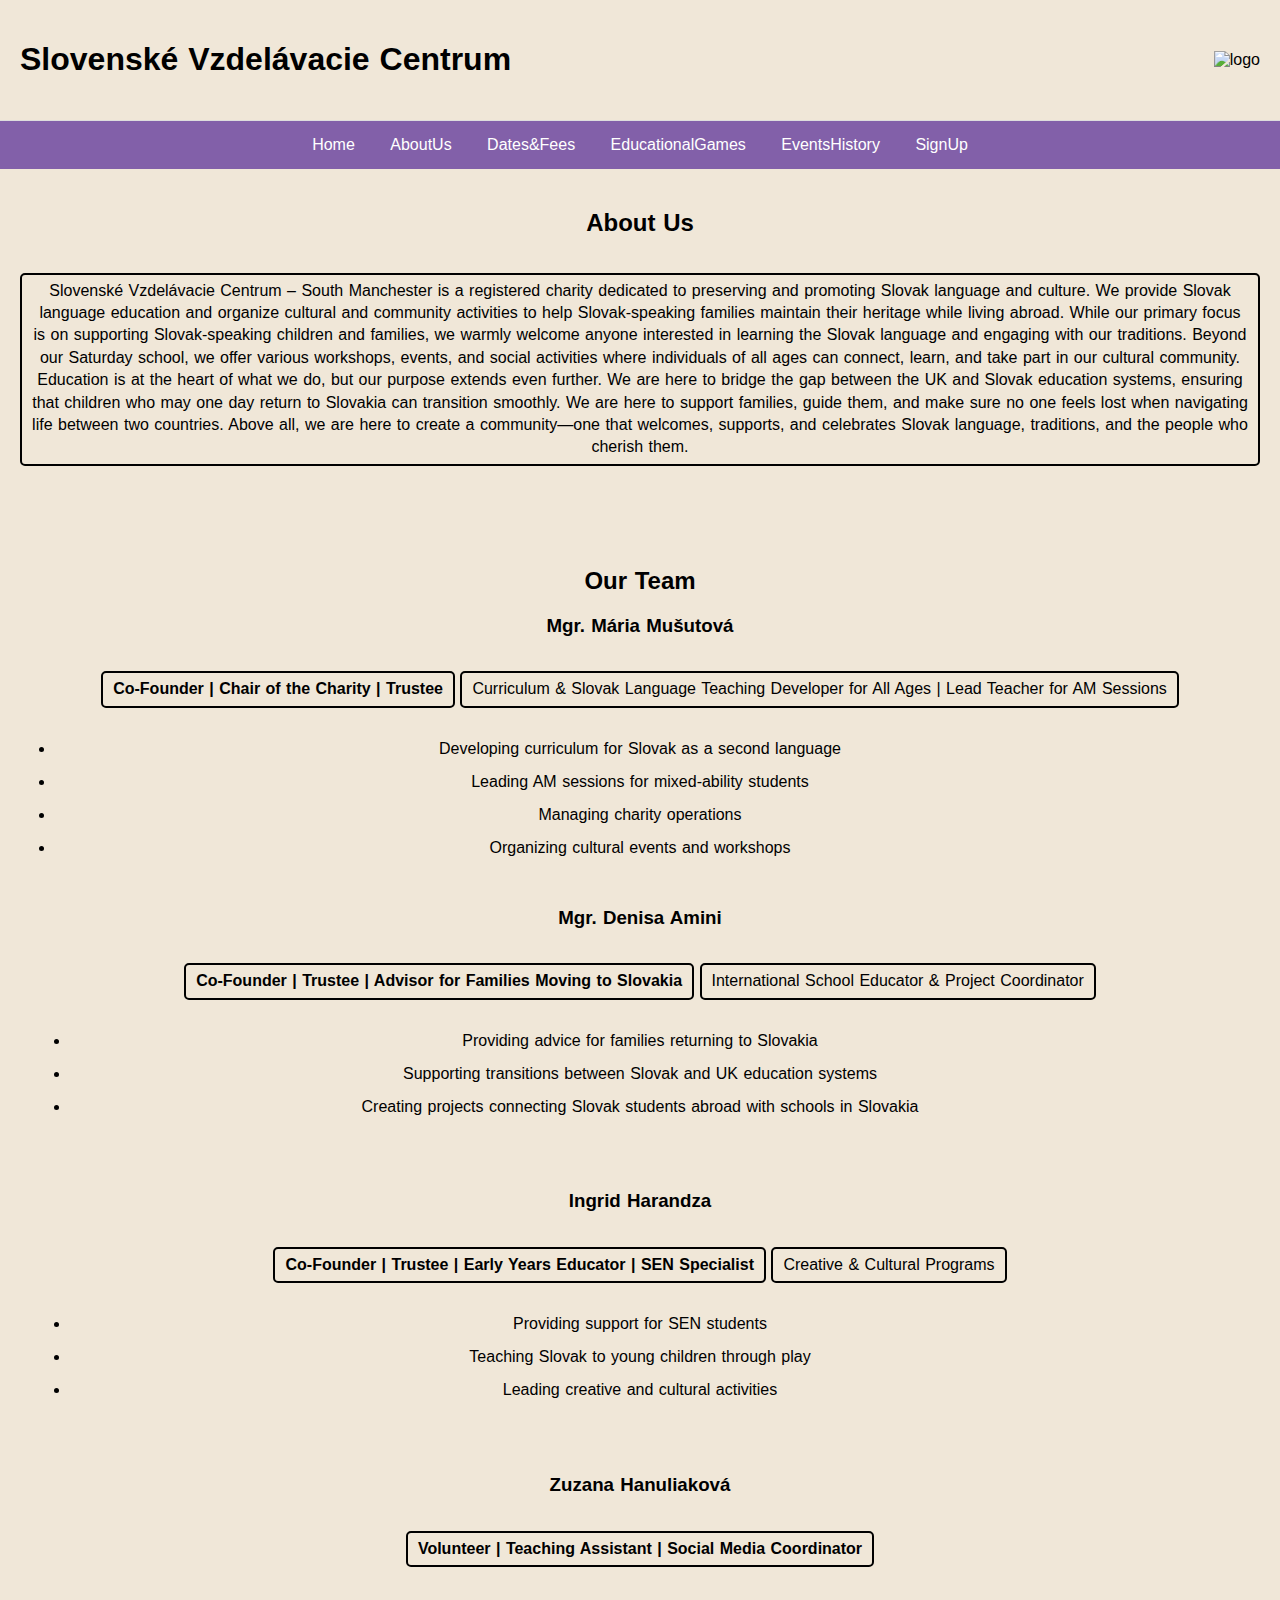
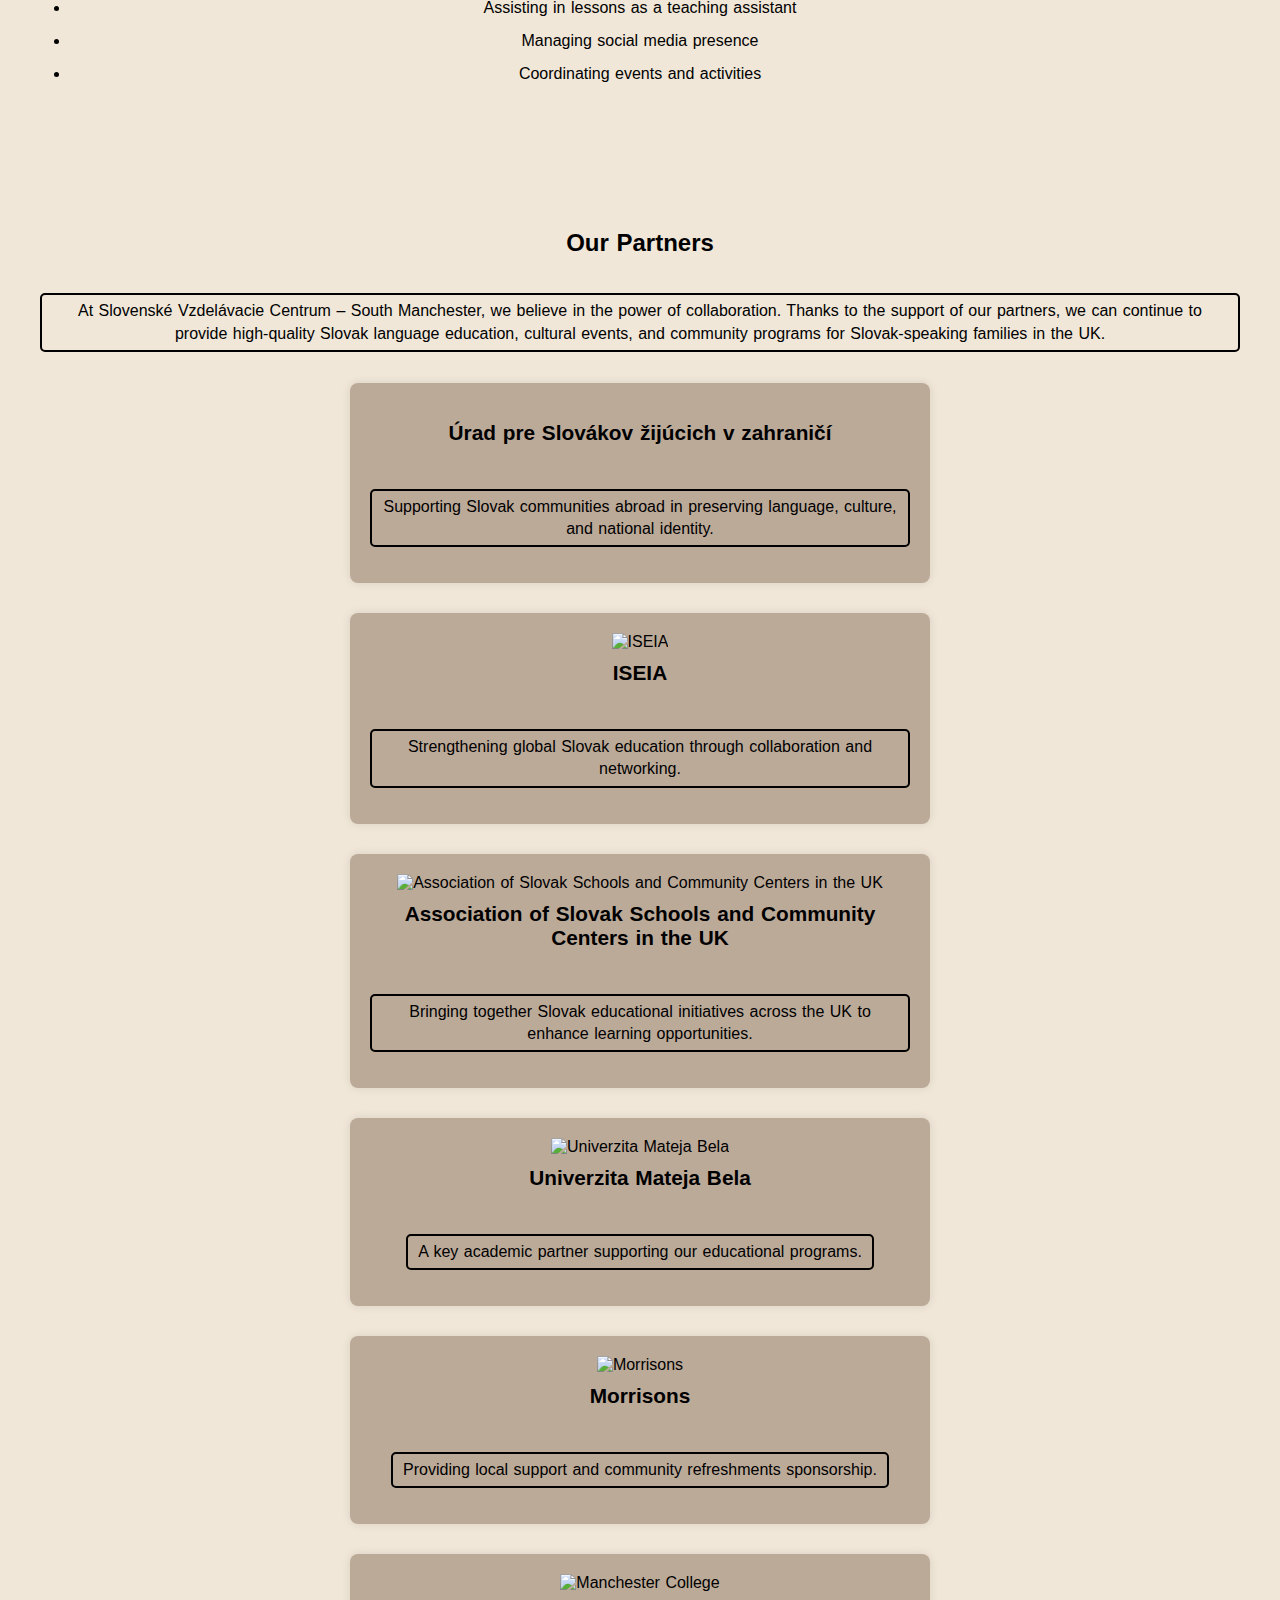
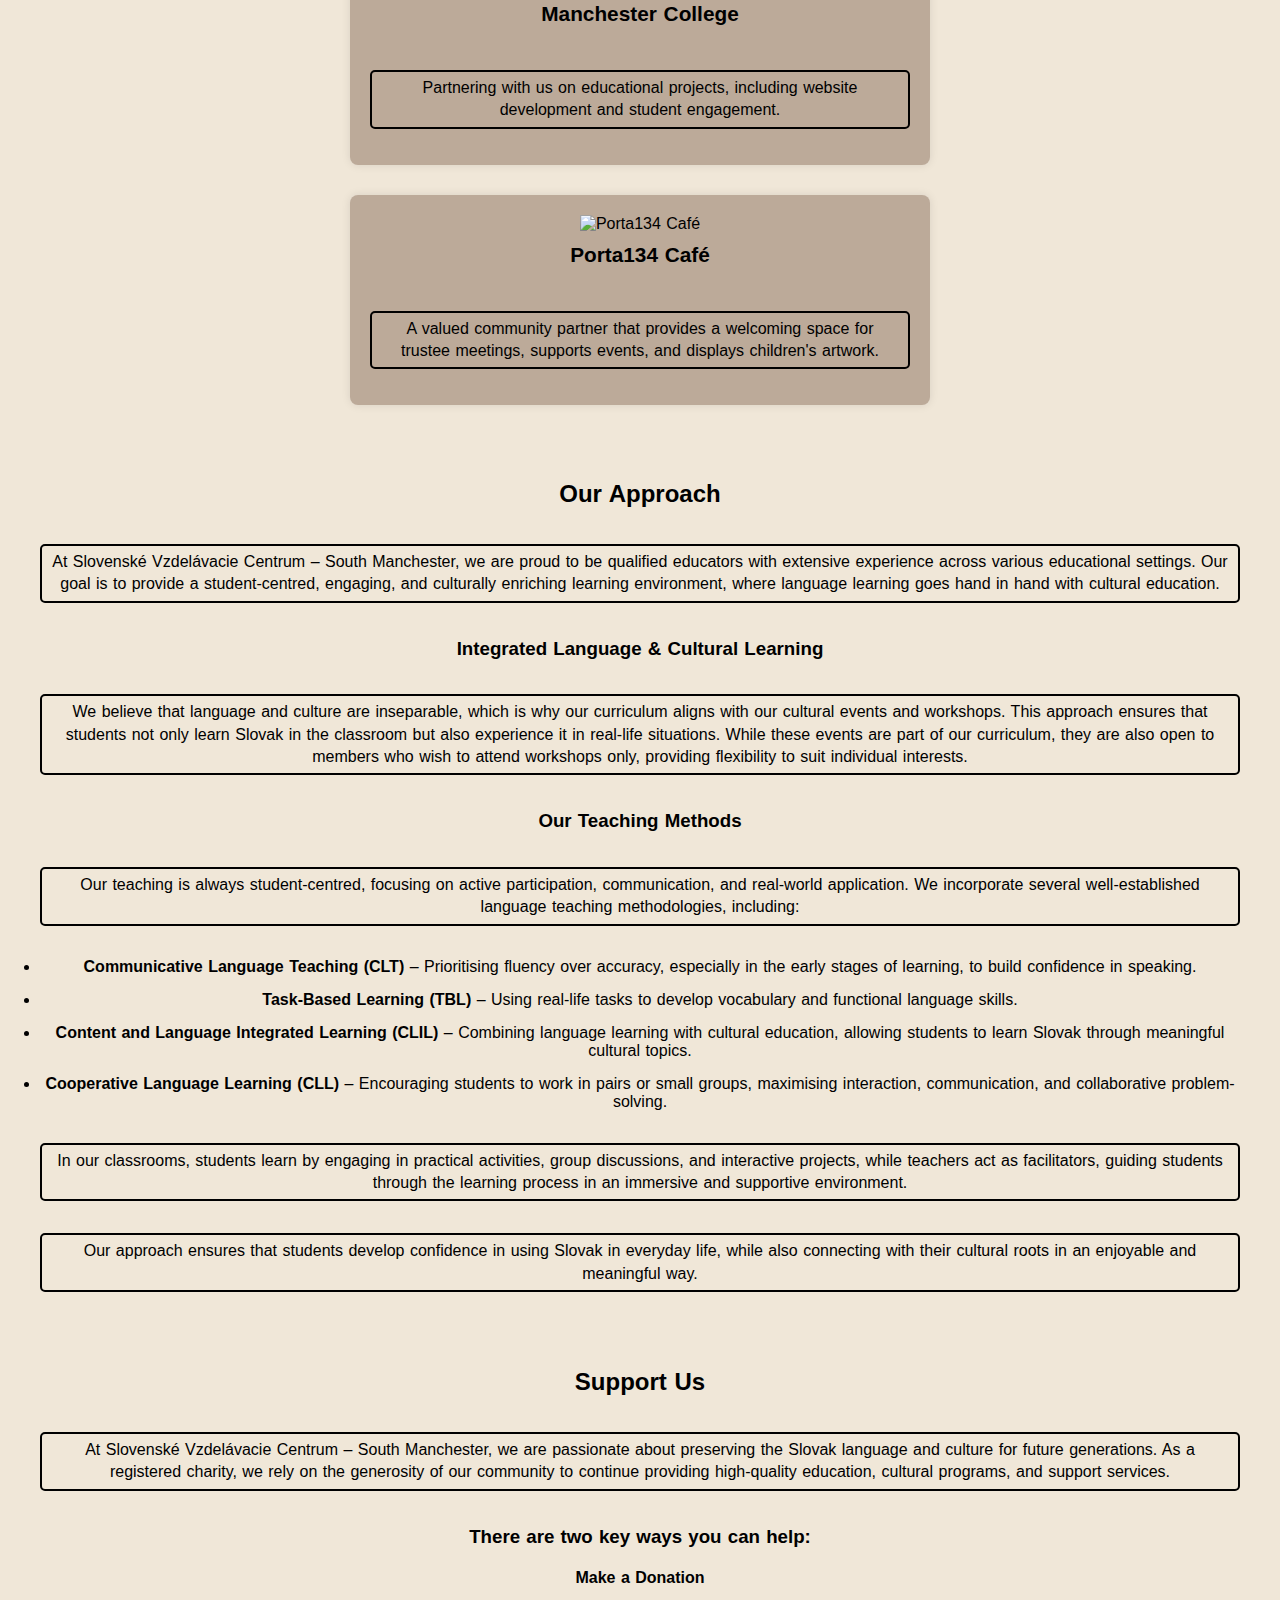
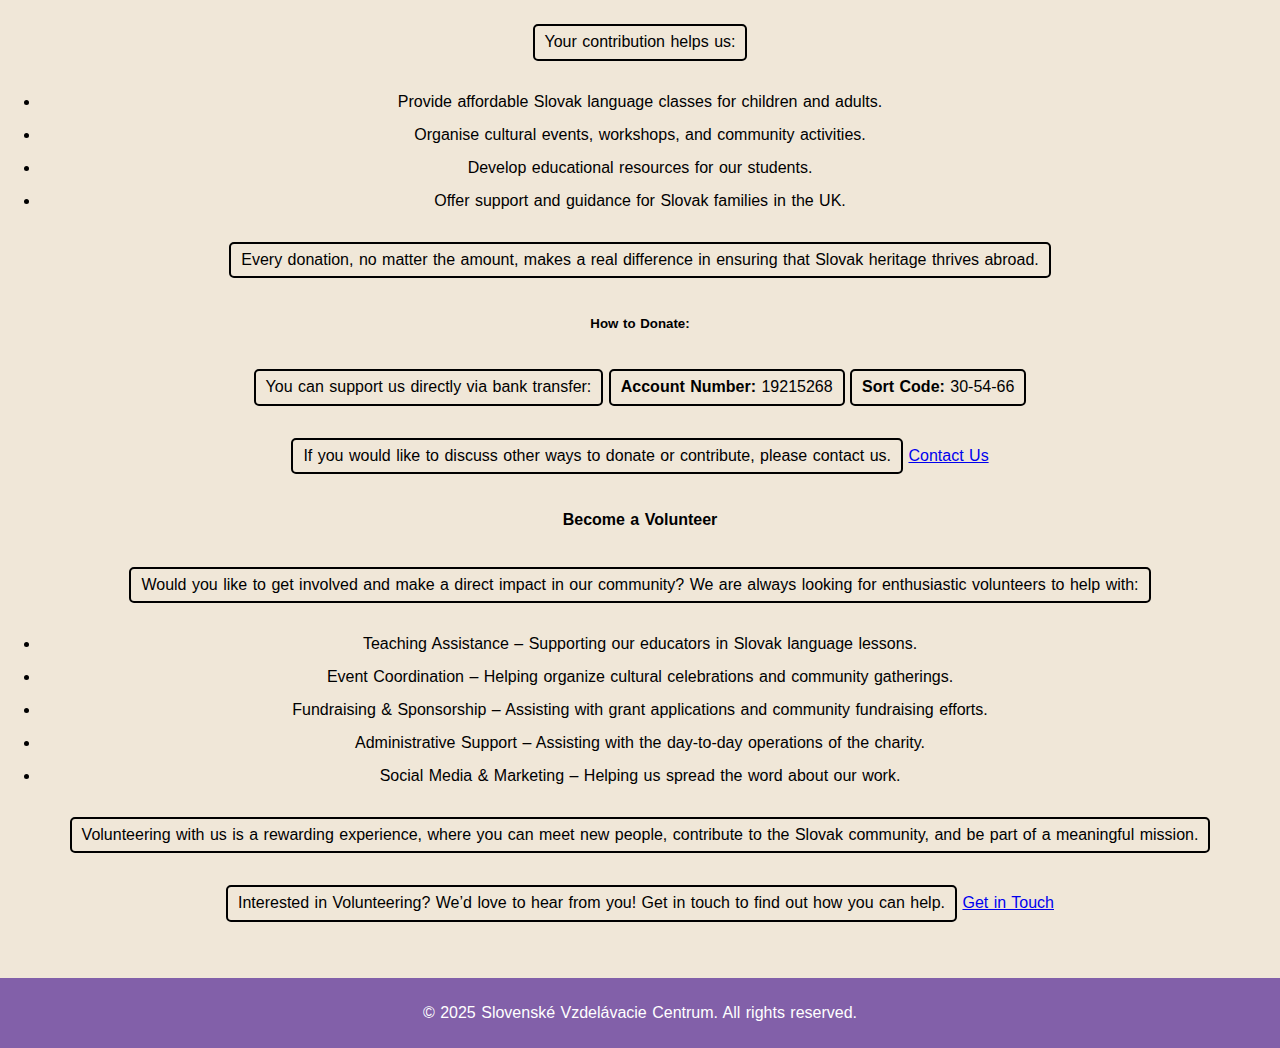
==== commit fdba3c4a: "Update aboutUs.html" ====
--- a/pages/aboutUs.html
+++ b/pages/aboutUs.html
@@ -167,7 +167,37 @@
         </div>
     </div>
 </section>
-        
+        <section class="our-approach">
+  <div class="container">
+    <h2>Our Approach</h2>
+    <p>At Slovenské Vzdelávacie Centrum – South Manchester, we are proud to be qualified educators with extensive experience across various educational settings. Our goal is to provide a student-centred, engaging, and culturally enriching learning environment, where language learning goes hand in hand with cultural education.</p>
+    
+    <h3>Integrated Language & Cultural Learning</h3>
+    <p>We believe that language and culture are inseparable, which is why our curriculum aligns with our cultural events and workshops. This approach ensures that students not only learn Slovak in the classroom but also experience it in real-life situations. While these events are part of our curriculum, they are also open to members who wish to attend workshops only, providing flexibility to suit individual interests.</p>
+    
+    <h3>Our Teaching Methods</h3>
+    <p>Our teaching is always student-centred, focusing on active participation, communication, and real-world application. We incorporate several well-established language teaching methodologies, including:</p>
+    
+    <ul class="teaching-methods">
+      <li>
+        <strong>Communicative Language Teaching (CLT)</strong> – Prioritising fluency over accuracy, especially in the early stages of learning, to build confidence in speaking.
+      </li>
+      <li>
+        <strong>Task-Based Learning (TBL)</strong> – Using real-life tasks to develop vocabulary and functional language skills.
+      </li>
+      <li>
+        <strong>Content and Language Integrated Learning (CLIL)</strong> – Combining language learning with cultural education, allowing students to learn Slovak through meaningful cultural topics.
+      </li>
+      <li>
+        <strong>Cooperative Language Learning (CLL)</strong> – Encouraging students to work in pairs or small groups, maximising interaction, communication, and collaborative problem-solving.
+      </li>
+    </ul>
+    
+    <p>In our classrooms, students learn by engaging in practical activities, group discussions, and interactive projects, while teachers act as facilitators, guiding students through the learning process in an immersive and supportive environment.</p>
+    
+    <p>Our approach ensures that students develop confidence in using Slovak in everyday life, while also connecting with their cultural roots in an enjoyable and meaningful way.</p>
+  </div>
+</section>
         
       </div>
       
